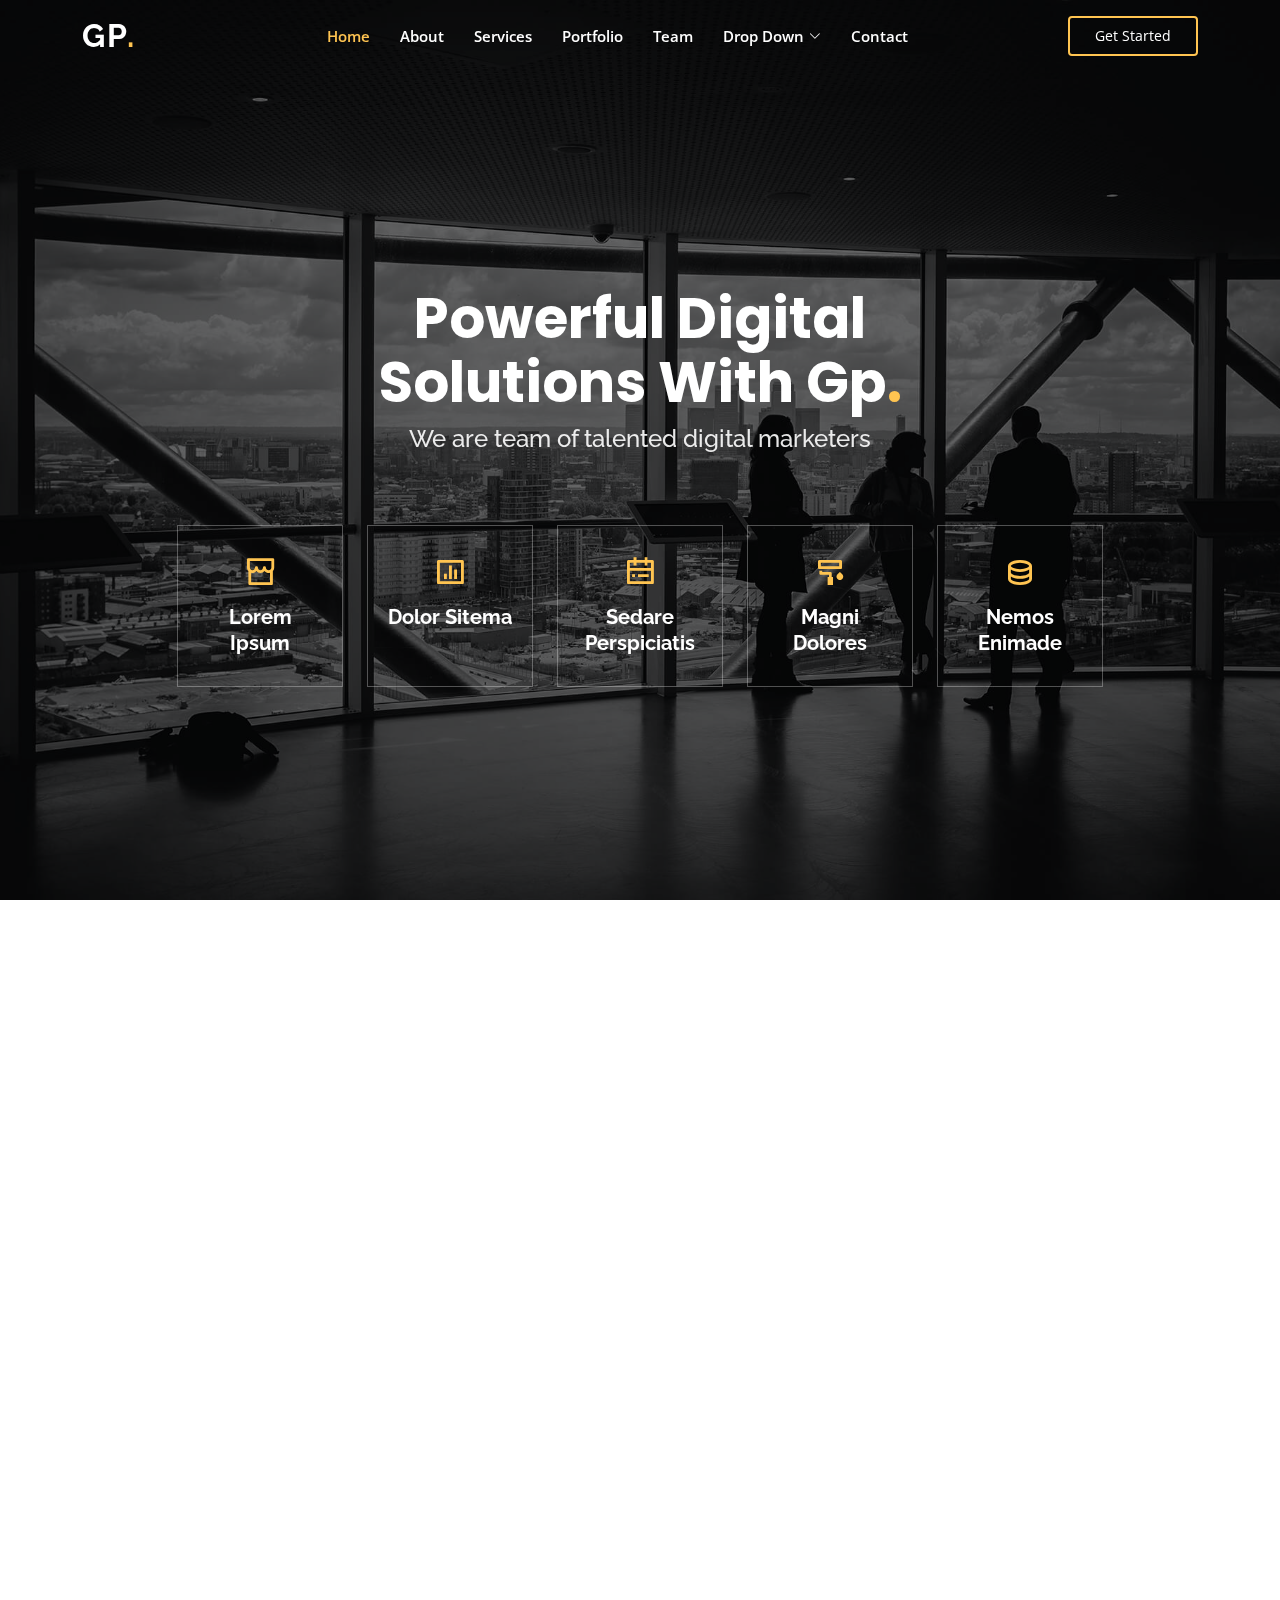
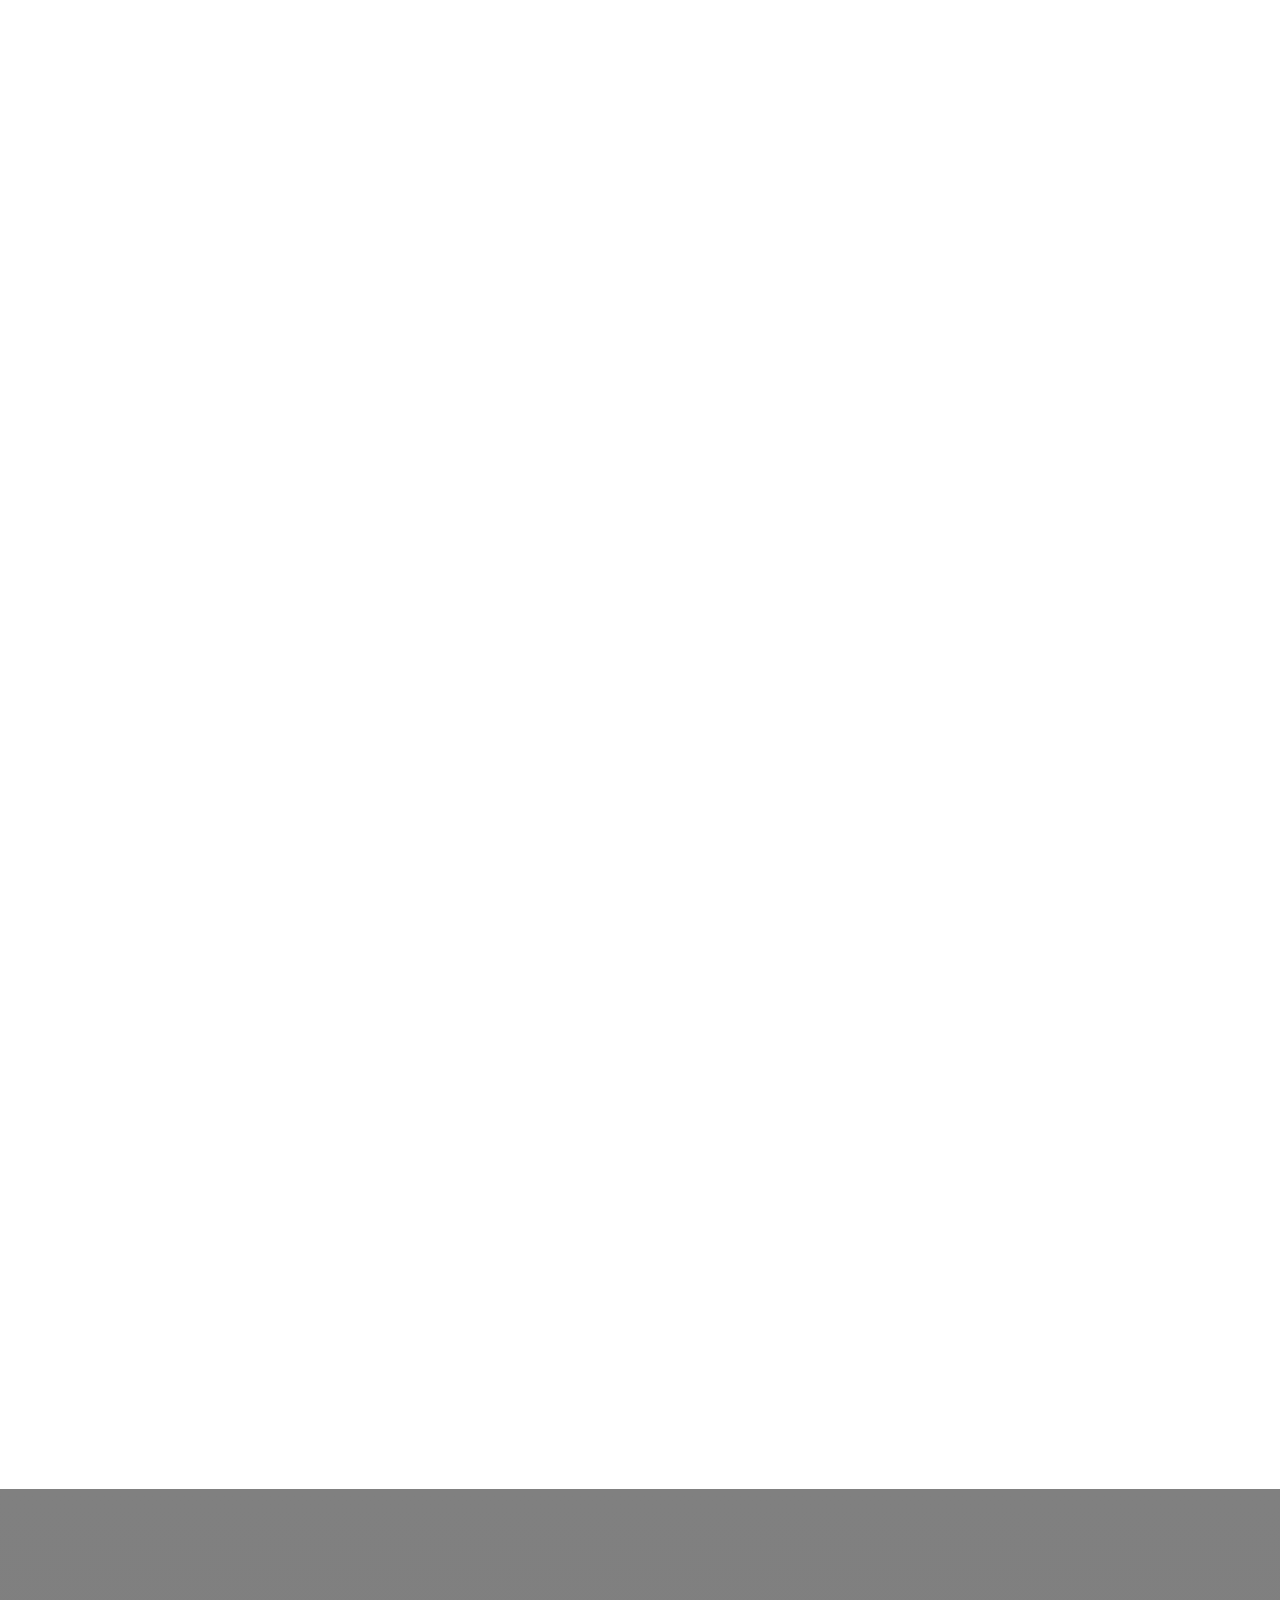
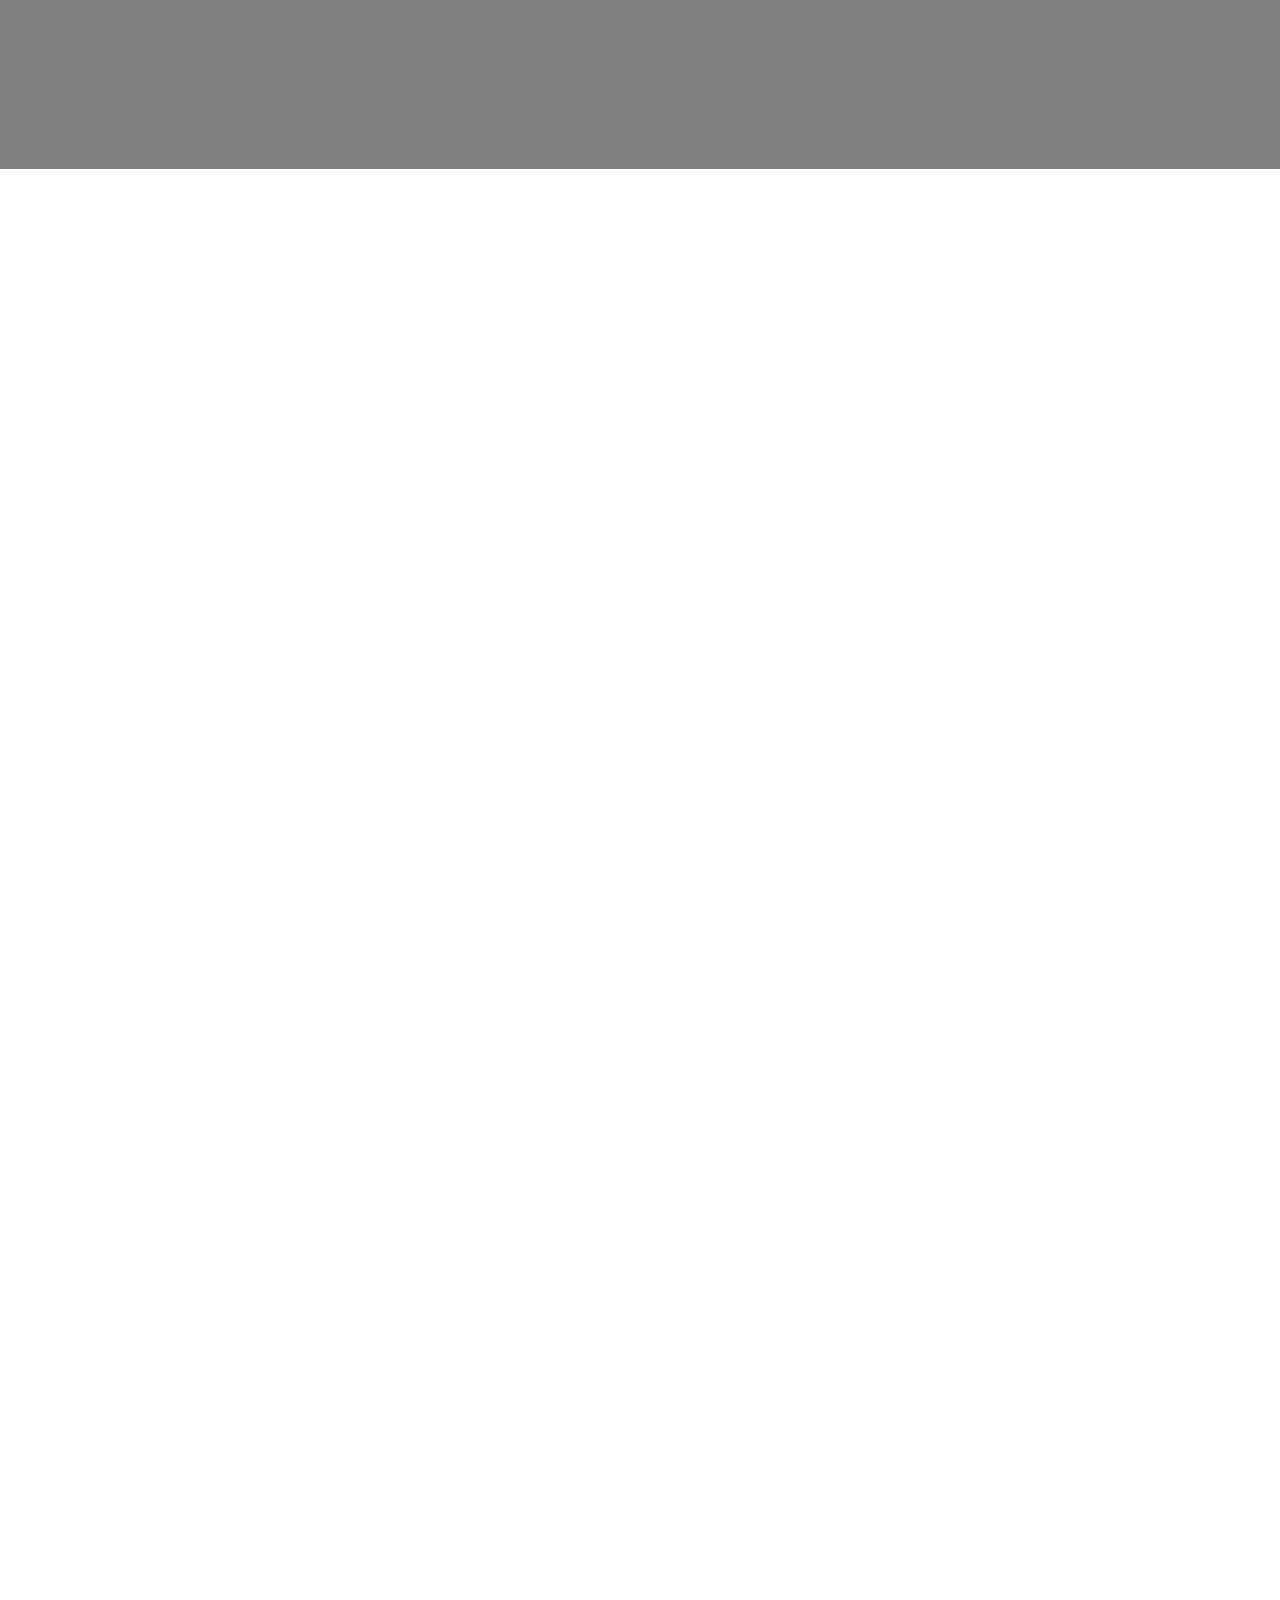
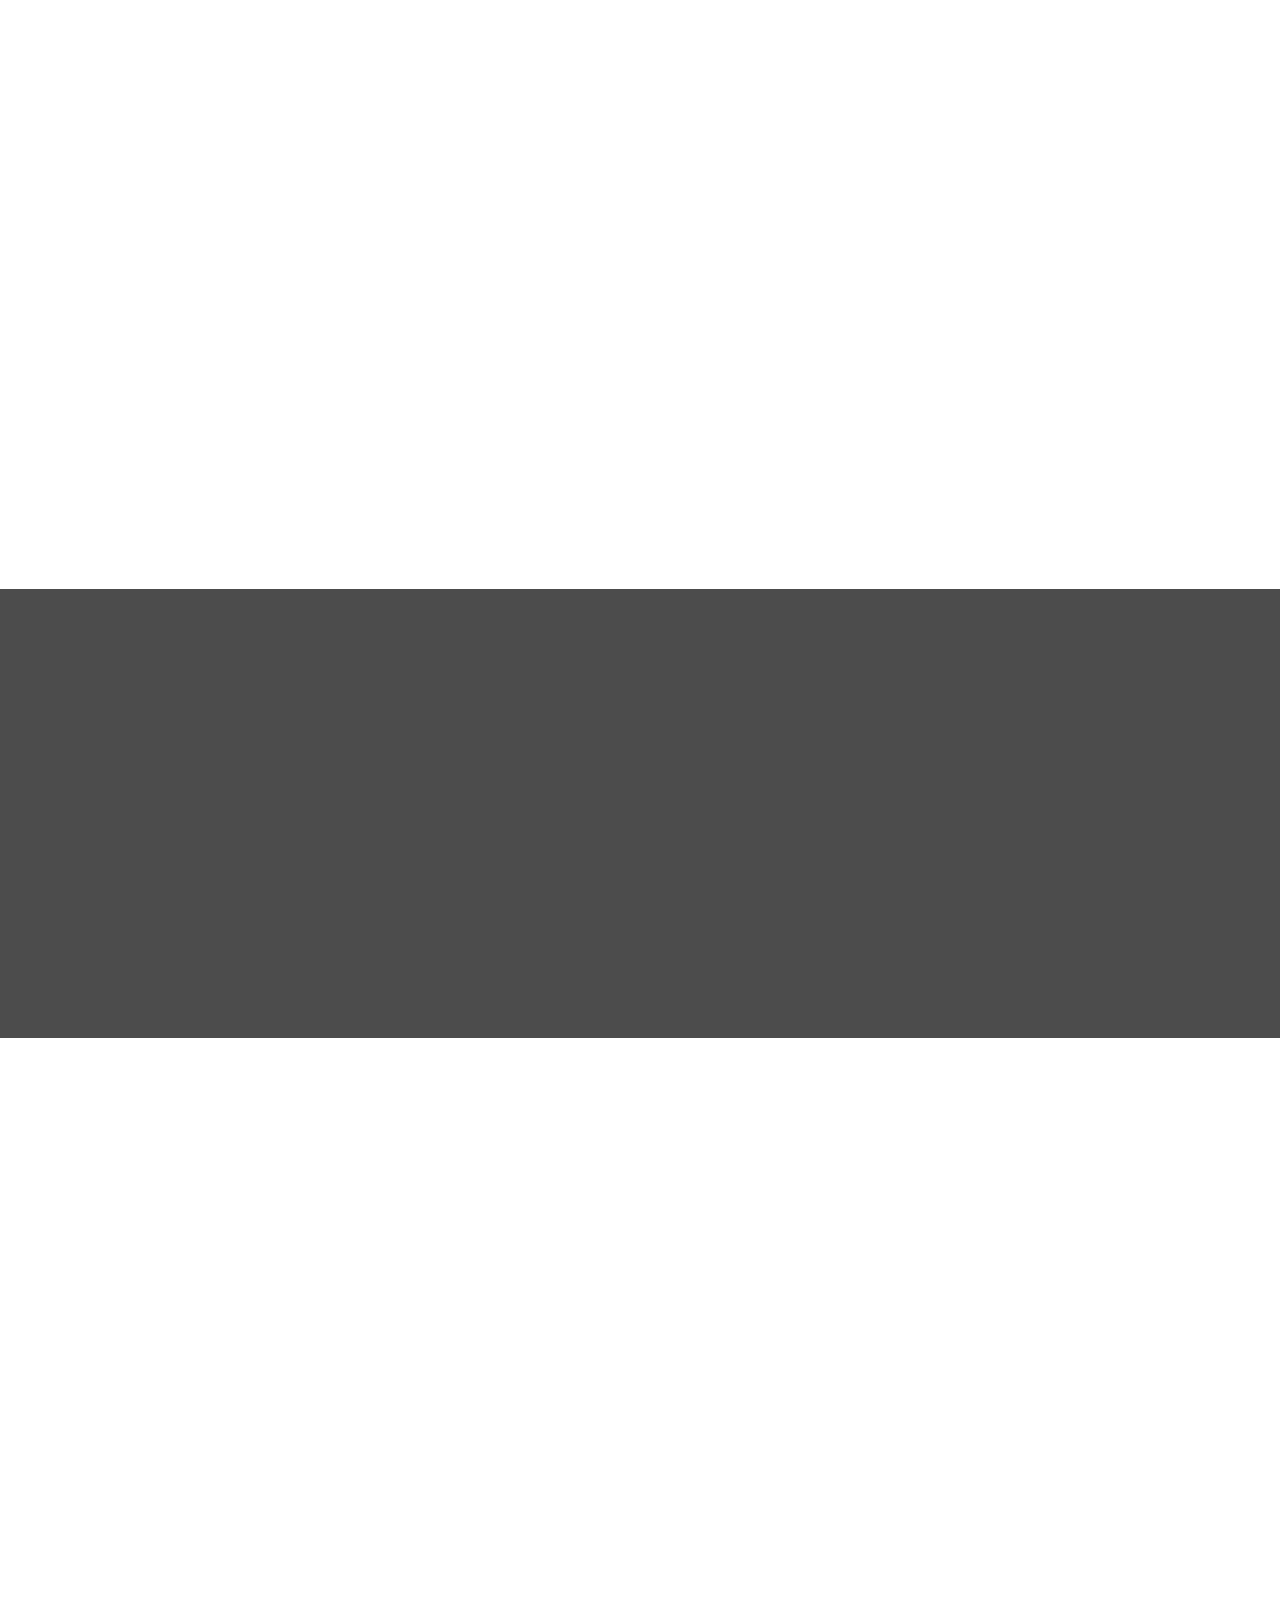
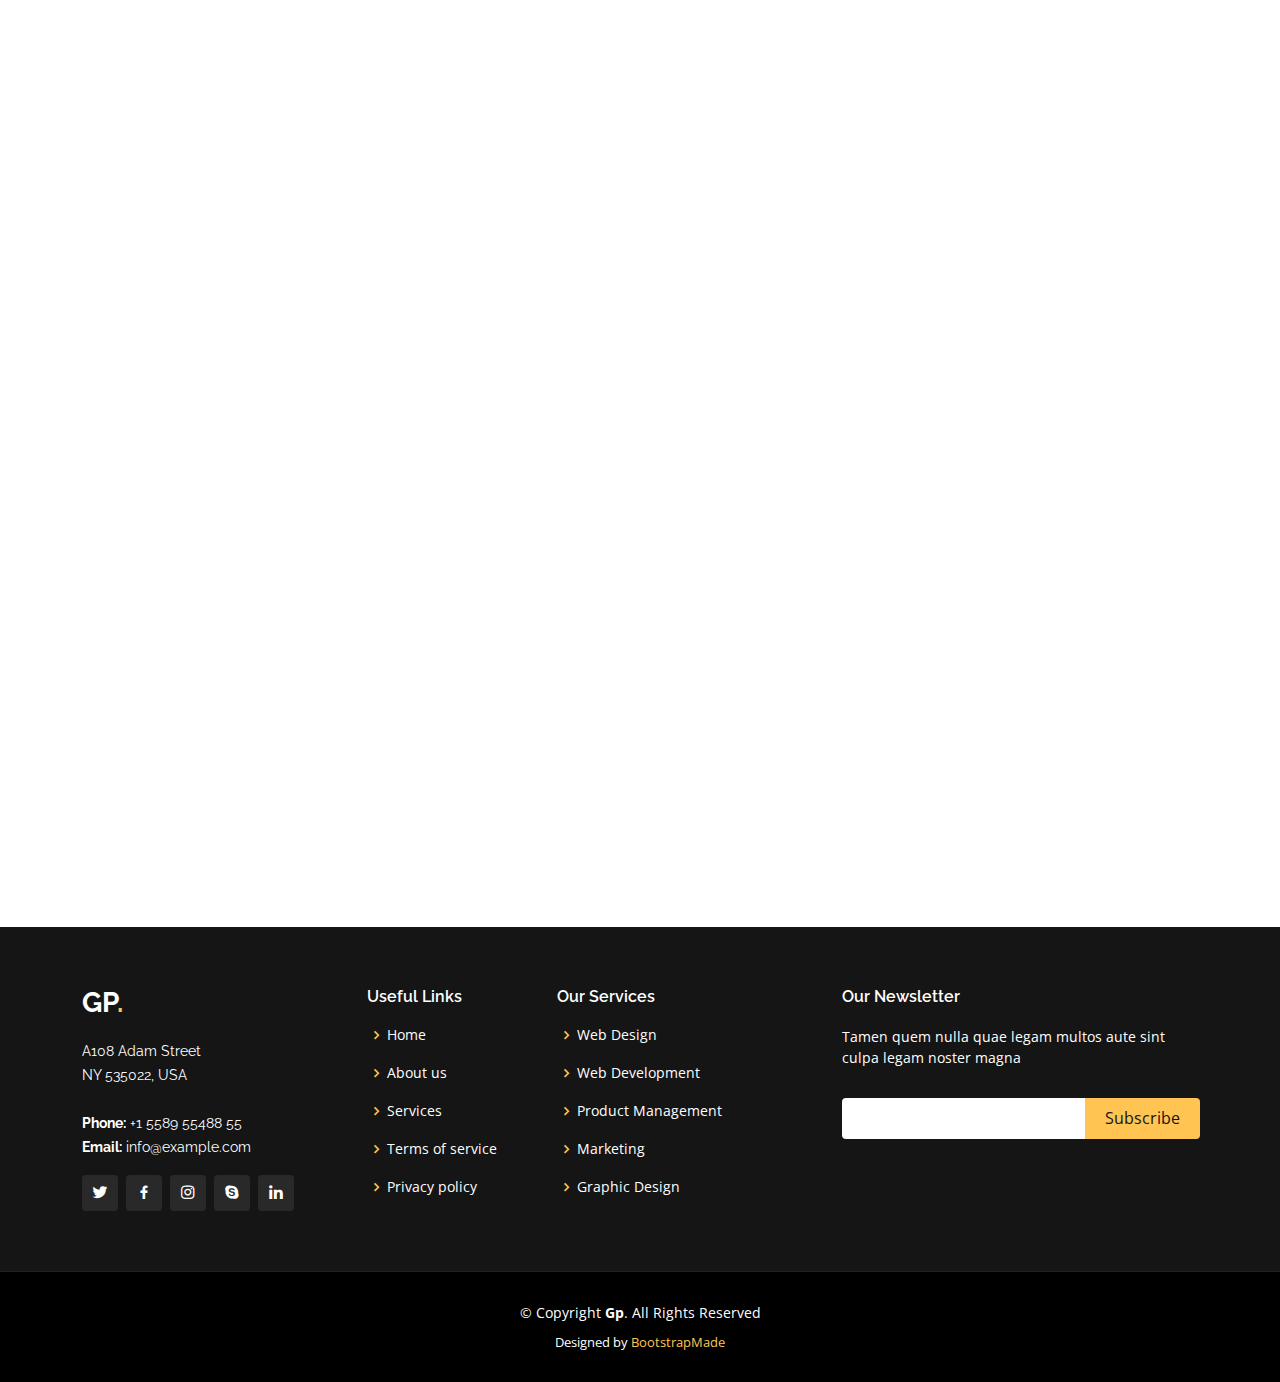
==== index.html @ 91e621b2 "first commit" ====
<!DOCTYPE html>
<html lang="en">

<head>
  <meta charset="utf-8">
  <meta content="width=device-width, initial-scale=1.0" name="viewport">

  <title>Gp Bootstrap Template - Index</title>
  <meta content="" name="description">
  <meta content="" name="keywords">

  <!-- Favicons -->
  <link href="assets/img/favicon.png" rel="icon">
  <link href="assets/img/apple-touch-icon.png" rel="apple-touch-icon">

  <!-- Google Fonts -->
  <link
    href="https://fonts.googleapis.com/css?family=Open+Sans:300,300i,400,400i,600,600i,700,700i|Raleway:300,300i,400,400i,500,500i,600,600i,700,700i|Poppins:300,300i,400,400i,500,500i,600,600i,700,700i"
    rel="stylesheet">

  <!-- Vendor CSS Files -->
  <link href="assets/vendor/aos/aos.css" rel="stylesheet">
  <link href="assets/vendor/bootstrap/css/bootstrap.min.css" rel="stylesheet">
  <link href="assets/vendor/bootstrap-icons/bootstrap-icons.css" rel="stylesheet">
  <link href="assets/vendor/boxicons/css/boxicons.min.css" rel="stylesheet">
  <link href="assets/vendor/glightbox/css/glightbox.min.css" rel="stylesheet">
  <link href="assets/vendor/remixicon/remixicon.css" rel="stylesheet">
  <link href="assets/vendor/swiper/swiper-bundle.min.css" rel="stylesheet">

  <!-- Template Main CSS File -->
  <link href="assets/css/style.css" rel="stylesheet">

  <!-- =======================================================
  * Template Name: Gp - v4.10.0
  * Template URL: https://bootstrapmade.com/gp-free-multipurpose-html-bootstrap-template/
  * Author: BootstrapMade.com
  * License: https://bootstrapmade.com/license/
  ======================================================== -->
</head>

<body>

  <!-- ======= Header ======= -->
  <header id="header" class="fixed-top ">
    <div class="container d-flex align-items-center justify-content-lg-between">

      <h1 class="logo me-auto me-lg-0"><a href="index.html">Gp<span>.</span></a></h1>
      <!-- Uncomment below if you prefer to use an image logo -->
      <!-- <a href="index.html" class="logo me-auto me-lg-0"><img src="assets/img/logo.png" alt="" class="img-fluid"></a>-->

      <nav id="navbar" class="navbar order-last order-lg-0">
        <ul>
          <li><a class="nav-link scrollto active" href="#hero">Home</a></li>
          <li><a class="nav-link scrollto" href="#about">About</a></li>
          <li><a class="nav-link scrollto" href="#services">Services</a></li>
          <li><a class="nav-link scrollto " href="#portfolio">Portfolio</a></li>
          <li><a class="nav-link scrollto" href="#team">Team</a></li>
          <li class="dropdown"><a href="#"><span>Drop Down</span> <i class="bi bi-chevron-down"></i></a>
            <ul>
              <li><a href="#">Drop Down 1</a></li>
              <li class="dropdown"><a href="#"><span>Deep Drop Down</span> <i class="bi bi-chevron-right"></i></a>
                <ul>
                  <li><a href="#">Deep Drop Down 1</a></li>
                  <li><a href="#">Deep Drop Down 2</a></li>
                  <li><a href="#">Deep Drop Down 3</a></li>
                  <li><a href="#">Deep Drop Down 4</a></li>
                  <li><a href="#">Deep Drop Down 5</a></li>
                </ul>
              </li>
              <li><a href="#">Drop Down 2</a></li>
              <li><a href="#">Drop Down 3</a></li>
              <li><a href="#">Drop Down 4</a></li>
            </ul>
          </li>
          <li><a class="nav-link scrollto" href="#contact">Contact</a></li>
        </ul>
        <i class="bi bi-list mobile-nav-toggle"></i>
      </nav><!-- .navbar -->

      <a href="#about" class="get-started-btn scrollto">Get Started</a>

    </div>
  </header><!-- End Header -->

  <!-- ======= Hero Section ======= -->
  <section id="hero" class="d-flex align-items-center justify-content-center">
    <div class="container" data-aos="fade-up">

      <div class="row justify-content-center" data-aos="fade-up" data-aos-delay="150">
        <div class="col-xl-6 col-lg-8">
          <h1>Powerful Digital Solutions With Gp<span>.</span></h1>
          <h2>We are team of talented digital marketers</h2>
        </div>
      </div>

      <div class="row gy-4 mt-5 justify-content-center" data-aos="zoom-in" data-aos-delay="250">
        <div class="col-xl-2 col-md-4">
          <div class="icon-box">
            <i class="ri-store-line"></i>
            <h3><a href="">Lorem Ipsum</a></h3>
          </div>
        </div>
        <div class="col-xl-2 col-md-4">
          <div class="icon-box">
            <i class="ri-bar-chart-box-line"></i>
            <h3><a href="">Dolor Sitema</a></h3>
          </div>
        </div>
        <div class="col-xl-2 col-md-4">
          <div class="icon-box">
            <i class="ri-calendar-todo-line"></i>
            <h3><a href="">Sedare Perspiciatis</a></h3>
          </div>
        </div>
        <div class="col-xl-2 col-md-4">
          <div class="icon-box">
            <i class="ri-paint-brush-line"></i>
            <h3><a href="">Magni Dolores</a></h3>
          </div>
        </div>
        <div class="col-xl-2 col-md-4">
          <div class="icon-box">
            <i class="ri-database-2-line"></i>
            <h3><a href="">Nemos Enimade</a></h3>
          </div>
        </div>
      </div>

    </div>
  </section><!-- End Hero -->

  <main id="main">

    <!-- ======= About Section ======= -->
    <section id="about" class="about">
      <div class="container" data-aos="fade-up">

        <div class="row">
          <div class="col-lg-6 order-1 order-lg-2" data-aos="fade-left" data-aos-delay="100">
            <img src="assets/img/about.jpg" class="img-fluid" alt="">
          </div>
          <div class="col-lg-6 pt-4 pt-lg-0 order-2 order-lg-1 content" data-aos="fade-right" data-aos-delay="100">
            <h3>Voluptatem dignissimos provident quasi corporis voluptates sit assumenda.</h3>
            <p class="fst-italic">
              Lorem ipsum dolor sit amet, consectetur adipiscing elit, sed do eiusmod tempor incididunt ut labore et
              dolore
              magna aliqua.
            </p>
            <ul>
              <li><i class="ri-check-double-line"></i> Ullamco laboris nisi ut aliquip ex ea commodo consequat.</li>
              <li><i class="ri-check-double-line"></i> Duis aute irure dolor in reprehenderit in voluptate velit.</li>
              <li><i class="ri-check-double-line"></i> Ullamco laboris nisi ut aliquip ex ea commodo consequat. Duis
                aute irure dolor in reprehenderit in voluptate trideta storacalaperda mastiro dolore eu fugiat nulla
                pariatur.</li>
            </ul>
            <p>
              Ullamco laboris nisi ut aliquip ex ea commodo consequat. Duis aute irure dolor in reprehenderit in
              voluptate
              velit esse cillum dolore eu fugiat nulla pariatur. Excepteur sint occaecat cupidatat non proident
            </p>
          </div>
        </div>

      </div>
    </section><!-- End About Section -->

    <!-- ======= Clients Section ======= -->
    <section id="clients" class="clients">
      <div class="container" data-aos="zoom-in">

        <div class="clients-slider swiper">
          <div class="swiper-wrapper align-items-center">
            <div class="swiper-slide"><img src="assets/img/clients/client-1.png" class="img-fluid" alt=""></div>
            <div class="swiper-slide"><img src="assets/img/clients/client-2.png" class="img-fluid" alt=""></div>
            <div class="swiper-slide"><img src="assets/img/clients/client-3.png" class="img-fluid" alt=""></div>
            <div class="swiper-slide"><img src="assets/img/clients/client-4.png" class="img-fluid" alt=""></div>
            <div class="swiper-slide"><img src="assets/img/clients/client-5.png" class="img-fluid" alt=""></div>
            <div class="swiper-slide"><img src="assets/img/clients/client-6.png" class="img-fluid" alt=""></div>
            <div class="swiper-slide"><img src="assets/img/clients/client-7.png" class="img-fluid" alt=""></div>
            <div class="swiper-slide"><img src="assets/img/clients/client-8.png" class="img-fluid" alt=""></div>
          </div>
          <div class="swiper-pagination"></div>
        </div>

      </div>
    </section><!-- End Clients Section -->

    <!-- ======= Features Section ======= -->
    <section id="features" class="features">
      <div class="container" data-aos="fade-up">

        <div class="row">
          <div class="image col-lg-6" style='background-image: url("assets/img/features.jpg");' data-aos="fade-right">
          </div>
          <div class="col-lg-6" data-aos="fade-left" data-aos-delay="100">
            <div class="icon-box mt-5 mt-lg-0" data-aos="zoom-in" data-aos-delay="150">
              <i class="bx bx-receipt"></i>
              <h4>Est labore ad</h4>
              <p>Consequuntur sunt aut quasi enim aliquam quae harum pariatur laboris nisi ut aliquip</p>
            </div>
            <div class="icon-box mt-5" data-aos="zoom-in" data-aos-delay="150">
              <i class="bx bx-cube-alt"></i>
              <h4>Harum esse qui</h4>
              <p>Excepteur sint occaecat cupidatat non proident, sunt in culpa qui officia deserunt</p>
            </div>
            <div class="icon-box mt-5" data-aos="zoom-in" data-aos-delay="150">
              <i class="bx bx-images"></i>
              <h4>Aut occaecati</h4>
              <p>Aut suscipit aut cum nemo deleniti aut omnis. Doloribus ut maiores omnis facere</p>
            </div>
            <div class="icon-box mt-5" data-aos="zoom-in" data-aos-delay="150">
              <i class="bx bx-shield"></i>
              <h4>Beatae veritatis</h4>
              <p>Expedita veritatis consequuntur nihil tempore laudantium vitae denat pacta</p>
            </div>
          </div>
        </div>

      </div>
    </section><!-- End Features Section -->

    <!-- ======= Services Section ======= -->
    <section id="services" class="services">
      <div class="container" data-aos="fade-up">

        <div class="section-title">
          <h2>Services</h2>
          <p>Check our Services</p>
        </div>

        <div class="row">
          <div class="col-lg-4 col-md-6 d-flex align-items-stretch" data-aos="zoom-in" data-aos-delay="100">
            <div class="icon-box">
              <div class="icon"><i class="bx bxl-dribbble"></i></div>
              <h4><a href="">Lorem Ipsum</a></h4>
              <p>Voluptatum deleniti atque corrupti quos dolores et quas molestias excepturi</p>
            </div>
          </div>

          <div class="col-lg-4 col-md-6 d-flex align-items-stretch mt-4 mt-md-0" data-aos="zoom-in"
            data-aos-delay="200">
            <div class="icon-box">
              <div class="icon"><i class="bx bx-file"></i></div>
              <h4><a href="">Sed ut perspiciatis</a></h4>
              <p>Duis aute irure dolor in reprehenderit in voluptate velit esse cillum dolore</p>
            </div>
          </div>

          <div class="col-lg-4 col-md-6 d-flex align-items-stretch mt-4 mt-lg-0" data-aos="zoom-in"
            data-aos-delay="300">
            <div class="icon-box">
              <div class="icon"><i class="bx bx-tachometer"></i></div>
              <h4><a href="">Magni Dolores</a></h4>
              <p>Excepteur sint occaecat cupidatat non proident, sunt in culpa qui officia</p>
            </div>
          </div>

          <div class="col-lg-4 col-md-6 d-flex align-items-stretch mt-4" data-aos="zoom-in" data-aos-delay="100">
            <div class="icon-box">
              <div class="icon"><i class="bx bx-world"></i></div>
              <h4><a href="">Nemo Enim</a></h4>
              <p>At vero eos et accusamus et iusto odio dignissimos ducimus qui blanditiis</p>
            </div>
          </div>

          <div class="col-lg-4 col-md-6 d-flex align-items-stretch mt-4" data-aos="zoom-in" data-aos-delay="200">
            <div class="icon-box">
              <div class="icon"><i class="bx bx-slideshow"></i></div>
              <h4><a href="">Dele cardo</a></h4>
              <p>Quis consequatur saepe eligendi voluptatem consequatur dolor consequuntur</p>
            </div>
          </div>

          <div class="col-lg-4 col-md-6 d-flex align-items-stretch mt-4" data-aos="zoom-in" data-aos-delay="300">
            <div class="icon-box">
              <div class="icon"><i class="bx bx-arch"></i></div>
              <h4><a href="">Divera don</a></h4>
              <p>Modi nostrum vel laborum. Porro fugit error sit minus sapiente sit aspernatur</p>
            </div>
          </div>

        </div>

      </div>
    </section><!-- End Services Section -->

    <!-- ======= Cta Section ======= -->
    <section id="cta" class="cta">
      <div class="container" data-aos="zoom-in">

        <div class="text-center">
          <h3>Call To Action</h3>
          <p> Duis aute irure dolor in reprehenderit in voluptate velit esse cillum dolore eu fugiat nulla pariatur.
            Excepteur sint occaecat cupidatat non proident, sunt in culpa qui officia deserunt mollit anim id est
            laborum.</p>
          <a class="cta-btn" href="#">Call To Action</a>
        </div>

      </div>
    </section><!-- End Cta Section -->

    <!-- ======= Portfolio Section ======= -->
    <section id="portfolio" class="portfolio">
      <div class="container" data-aos="fade-up">

        <div class="section-title">
          <h2>Portfolio</h2>
          <p>Check our Portfolio</p>
        </div>

        <div class="row" data-aos="fade-up" data-aos-delay="100">
          <div class="col-lg-12 d-flex justify-content-center">
            <ul id="portfolio-flters">
              <li data-filter="*" class="filter-active">All</li>
              <li data-filter=".filter-app">App</li>
              <li data-filter=".filter-card">Card</li>
              <li data-filter=".filter-web">Web</li>
            </ul>
          </div>
        </div>

        <div class="row portfolio-container" data-aos="fade-up" data-aos-delay="200">

          <div class="col-lg-4 col-md-6 portfolio-item filter-app">
            <div class="portfolio-wrap">
              <img src="assets/img/portfolio/portfolio-1.jpg" class="img-fluid" alt="">
              <div class="portfolio-info">
                <h4>App 1</h4>
                <p>App</p>
                <div class="portfolio-links">
                  <a href="assets/img/portfolio/portfolio-1.jpg" data-gallery="portfolioGallery"
                    class="portfolio-lightbox" title="App 1"><i class="bx bx-plus"></i></a>
                  <a href="portfolio-details.html" title="More Details"><i class="bx bx-link"></i></a>
                </div>
              </div>
            </div>
          </div>

          <div class="col-lg-4 col-md-6 portfolio-item filter-web">
            <div class="portfolio-wrap">
              <img src="assets/img/portfolio/portfolio-2.jpg" class="img-fluid" alt="">
              <div class="portfolio-info">
                <h4>Web 3</h4>
                <p>Web</p>
                <div class="portfolio-links">
                  <a href="assets/img/portfolio/portfolio-2.jpg" data-gallery="portfolioGallery"
                    class="portfolio-lightbox" title="Web 3"><i class="bx bx-plus"></i></a>
                  <a href="portfolio-details.html" title="More Details"><i class="bx bx-link"></i></a>
                </div>
              </div>
            </div>
          </div>

          <div class="col-lg-4 col-md-6 portfolio-item filter-app">
            <div class="portfolio-wrap">
              <img src="assets/img/portfolio/portfolio-3.jpg" class="img-fluid" alt="">
              <div class="portfolio-info">
                <h4>App 2</h4>
                <p>App</p>
                <div class="portfolio-links">
                  <a href="assets/img/portfolio/portfolio-3.jpg" data-gallery="portfolioGallery"
                    class="portfolio-lightbox" title="App 2"><i class="bx bx-plus"></i></a>
                  <a href="portfolio-details.html" title="More Details"><i class="bx bx-link"></i></a>
                </div>
              </div>
            </div>
          </div>

          <div class="col-lg-4 col-md-6 portfolio-item filter-card">
            <div class="portfolio-wrap">
              <img src="assets/img/portfolio/portfolio-4.jpg" class="img-fluid" alt="">
              <div class="portfolio-info">
                <h4>Card 2</h4>
                <p>Card</p>
                <div class="portfolio-links">
                  <a href="assets/img/portfolio/portfolio-4.jpg" data-gallery="portfolioGallery"
                    class="portfolio-lightbox" title="Card 2"><i class="bx bx-plus"></i></a>
                  <a href="portfolio-details.html" title="More Details"><i class="bx bx-link"></i></a>
                </div>
              </div>
            </div>
          </div>

          <div class="col-lg-4 col-md-6 portfolio-item filter-web">
            <div class="portfolio-wrap">
              <img src="assets/img/portfolio/portfolio-5.jpg" class="img-fluid" alt="">
              <div class="portfolio-info">
                <h4>Web 2</h4>
                <p>Web</p>
                <div class="portfolio-links">
                  <a href="assets/img/portfolio/portfolio-5.jpg" data-gallery="portfolioGallery"
                    class="portfolio-lightbox" title="Web 2"><i class="bx bx-plus"></i></a>
                  <a href="portfolio-details.html" title="More Details"><i class="bx bx-link"></i></a>
                </div>
              </div>
            </div>
          </div>

          <div class="col-lg-4 col-md-6 portfolio-item filter-app">
            <div class="portfolio-wrap">
              <img src="assets/img/portfolio/portfolio-6.jpg" class="img-fluid" alt="">
              <div class="portfolio-info">
                <h4>App 3</h4>
                <p>App</p>
                <div class="portfolio-links">
                  <a href="assets/img/portfolio/portfolio-6.jpg" data-gallery="portfolioGallery"
                    class="portfolio-lightbox" title="App 3"><i class="bx bx-plus"></i></a>
                  <a href="portfolio-details.html" title="More Details"><i class="bx bx-link"></i></a>
                </div>
              </div>
            </div>
          </div>

          <div class="col-lg-4 col-md-6 portfolio-item filter-card">
            <div class="portfolio-wrap">
              <img src="assets/img/portfolio/portfolio-7.jpg" class="img-fluid" alt="">
              <div class="portfolio-info">
                <h4>Card 1</h4>
                <p>Card</p>
                <div class="portfolio-links">
                  <a href="assets/img/portfolio/portfolio-7.jpg" data-gallery="portfolioGallery"
                    class="portfolio-lightbox" title="Card 1"><i class="bx bx-plus"></i></a>
                  <a href="portfolio-details.html" title="More Details"><i class="bx bx-link"></i></a>
                </div>
              </div>
            </div>
          </div>

          <div class="col-lg-4 col-md-6 portfolio-item filter-card">
            <div class="portfolio-wrap">
              <img src="assets/img/portfolio/portfolio-8.jpg" class="img-fluid" alt="">
              <div class="portfolio-info">
                <h4>Card 3</h4>
                <p>Card</p>
                <div class="portfolio-links">
                  <a href="assets/img/portfolio/portfolio-8.jpg" data-gallery="portfolioGallery"
                    class="portfolio-lightbox" title="Card 3"><i class="bx bx-plus"></i></a>
                  <a href="portfolio-details.html" title="More Details"><i class="bx bx-link"></i></a>
                </div>
              </div>
            </div>
          </div>

          <div class="col-lg-4 col-md-6 portfolio-item filter-web">
            <div class="portfolio-wrap">
              <img src="assets/img/portfolio/portfolio-9.jpg" class="img-fluid" alt="">
              <div class="portfolio-info">
                <h4>Web 3</h4>
                <p>Web</p>
                <div class="portfolio-links">
                  <a href="assets/img/portfolio/portfolio-9.jpg" data-gallery="portfolioGallery"
                    class="portfolio-lightbox" title="Web 3"><i class="bx bx-plus"></i></a>
                  <a href="portfolio-details.html" title="More Details"><i class="bx bx-link"></i></a>
                </div>
              </div>
            </div>
          </div>

        </div>

      </div>
    </section><!-- End Portfolio Section -->

    <!-- ======= Counts Section ======= -->
    <section id="counts" class="counts">
      <div class="container" data-aos="fade-up">

        <div class="row no-gutters">
          <div class="image col-xl-5 d-flex align-items-stretch justify-content-center justify-content-lg-start"
            data-aos="fade-right" data-aos-delay="100"></div>
          <div class="col-xl-7 ps-0 ps-lg-5 pe-lg-1 d-flex align-items-stretch" data-aos="fade-left"
            data-aos-delay="100">
            <div class="content d-flex flex-column justify-content-center">
              <h3>Voluptatem dignissimos provident quasi</h3>
              <p>
                Lorem ipsum dolor sit amet, consectetur adipiscing elit, sed do eiusmod tempor incididunt ut labore et
                dolore magna aliqua. Duis aute irure dolor in reprehenderit
              </p>
              <div class="row">
                <div class="col-md-6 d-md-flex align-items-md-stretch">
                  <div class="count-box">
                    <i class="bi bi-emoji-smile"></i>
                    <span data-purecounter-start="0" data-purecounter-end="65" data-purecounter-duration="2"
                      class="purecounter"></span>
                    <p><strong>Happy Clients</strong> consequuntur voluptas nostrum aliquid ipsam architecto ut.</p>
                  </div>
                </div>

                <div class="col-md-6 d-md-flex align-items-md-stretch">
                  <div class="count-box">
                    <i class="bi bi-journal-richtext"></i>
                    <span data-purecounter-start="0" data-purecounter-end="85" data-purecounter-duration="2"
                      class="purecounter"></span>
                    <p><strong>Projects</strong> adipisci atque cum quia aspernatur totam laudantium et quia dere tan
                    </p>
                  </div>
                </div>

                <div class="col-md-6 d-md-flex align-items-md-stretch">
                  <div class="count-box">
                    <i class="bi bi-clock"></i>
                    <span data-purecounter-start="0" data-purecounter-end="35" data-purecounter-duration="4"
                      class="purecounter"></span>
                    <p><strong>Years of experience</strong> aut commodi quaerat modi aliquam nam ducimus aut voluptate
                      non vel</p>
                  </div>
                </div>

                <div class="col-md-6 d-md-flex align-items-md-stretch">
                  <div class="count-box">
                    <i class="bi bi-award"></i>
                    <span data-purecounter-start="0" data-purecounter-end="20" data-purecounter-duration="4"
                      class="purecounter"></span>
                    <p><strong>Awards</strong> rerum asperiores dolor alias quo reprehenderit eum et nemo pad der</p>
                  </div>
                </div>
              </div>
            </div><!-- End .content-->
          </div>
        </div>

      </div>
    </section><!-- End Counts Section -->

    <!-- ======= Testimonials Section ======= -->
    <section id="testimonials" class="testimonials">
      <div class="container" data-aos="zoom-in">

        <div class="testimonials-slider swiper" data-aos="fade-up" data-aos-delay="100">
          <div class="swiper-wrapper">

            <div class="swiper-slide">
              <div class="testimonial-item">
                <img src="assets/img/testimonials/testimonials-1.jpg" class="testimonial-img" alt="">
                <h3>Saul Goodman</h3>
                <h4>Ceo &amp; Founder</h4>
                <p>
                  <i class="bx bxs-quote-alt-left quote-icon-left"></i>
                  Proin iaculis purus consequat sem cure digni ssim donec porttitora entum suscipit rhoncus. Accusantium
                  quam, ultricies eget id, aliquam eget nibh et. Maecen aliquam, risus at semper.
                  <i class="bx bxs-quote-alt-right quote-icon-right"></i>
                </p>
              </div>
            </div><!-- End testimonial item -->

            <div class="swiper-slide">
              <div class="testimonial-item">
                <img src="assets/img/testimonials/testimonials-2.jpg" class="testimonial-img" alt="">
                <h3>Sara Wilsson</h3>
                <h4>Designer</h4>
                <p>
                  <i class="bx bxs-quote-alt-left quote-icon-left"></i>
                  Export tempor illum tamen malis malis eram quae irure esse labore quem cillum quid cillum eram malis
                  quorum velit fore eram velit sunt aliqua noster fugiat irure amet legam anim culpa.
                  <i class="bx bxs-quote-alt-right quote-icon-right"></i>
                </p>
              </div>
            </div><!-- End testimonial item -->

            <div class="swiper-slide">
              <div class="testimonial-item">
                <img src="assets/img/testimonials/testimonials-3.jpg" class="testimonial-img" alt="">
                <h3>Jena Karlis</h3>
                <h4>Store Owner</h4>
                <p>
                  <i class="bx bxs-quote-alt-left quote-icon-left"></i>
                  Enim nisi quem export duis labore cillum quae magna enim sint quorum nulla quem veniam duis minim
                  tempor labore quem eram duis noster aute amet eram fore quis sint minim.
                  <i class="bx bxs-quote-alt-right quote-icon-right"></i>
                </p>
              </div>
            </div><!-- End testimonial item -->

            <div class="swiper-slide">
              <div class="testimonial-item">
                <img src="assets/img/testimonials/testimonials-4.jpg" class="testimonial-img" alt="">
                <h3>Matt Brandon</h3>
                <h4>Freelancer</h4>
                <p>
                  <i class="bx bxs-quote-alt-left quote-icon-left"></i>
                  Fugiat enim eram quae cillum dolore dolor amet nulla culpa multos export minim fugiat minim velit
                  minim dolor enim duis veniam ipsum anim magna sunt elit fore quem dolore labore illum veniam.
                  <i class="bx bxs-quote-alt-right quote-icon-right"></i>
                </p>
              </div>
            </div><!-- End testimonial item -->

            <div class="swiper-slide">
              <div class="testimonial-item">
                <img src="assets/img/testimonials/testimonials-5.jpg" class="testimonial-img" alt="">
                <h3>John Larson</h3>
                <h4>Entrepreneur</h4>
                <p>
                  <i class="bx bxs-quote-alt-left quote-icon-left"></i>
                  Quis quorum aliqua sint quem legam fore sunt eram irure aliqua veniam tempor noster veniam enim culpa
                  labore duis sunt culpa nulla illum cillum fugiat legam esse veniam culpa fore nisi cillum quid.
                  <i class="bx bxs-quote-alt-right quote-icon-right"></i>
                </p>
              </div>
            </div><!-- End testimonial item -->
          </div>
          <div class="swiper-pagination"></div>
        </div>

      </div>
    </section><!-- End Testimonials Section -->

    <!-- ======= Team Section ======= -->
    <section id="team" class="team">
      <div class="container" data-aos="fade-up">

        <div class="section-title">
          <h2>Team</h2>
          <p>Check our Team</p>
        </div>

        <div class="row">

          <div class="col-lg-3 col-md-6 d-flex align-items-stretch">
            <div class="member" data-aos="fade-up" data-aos-delay="100">
              <div class="member-img">
                <img src="assets/img/team/team-1.jpg" class="img-fluid" alt="">
                <div class="social">
                  <a href=""><i class="bi bi-twitter"></i></a>
                  <a href=""><i class="bi bi-facebook"></i></a>
                  <a href=""><i class="bi bi-instagram"></i></a>
                  <a href=""><i class="bi bi-linkedin"></i></a>
                </div>
              </div>
              <div class="member-info">
                <h4>Walter White</h4>
                <span>Chief Executive Officer</span>
              </div>
            </div>
          </div>

          <div class="col-lg-3 col-md-6 d-flex align-items-stretch">
            <div class="member" data-aos="fade-up" data-aos-delay="200">
              <div class="member-img">
                <img src="assets/img/team/team-2.jpg" class="img-fluid" alt="">
                <div class="social">
                  <a href=""><i class="bi bi-twitter"></i></a>
                  <a href=""><i class="bi bi-facebook"></i></a>
                  <a href=""><i class="bi bi-instagram"></i></a>
                  <a href=""><i class="bi bi-linkedin"></i></a>
                </div>
              </div>
              <div class="member-info">
                <h4>Sarah Jhonson</h4>
                <span>Product Manager</span>
              </div>
            </div>
          </div>

          <div class="col-lg-3 col-md-6 d-flex align-items-stretch">
            <div class="member" data-aos="fade-up" data-aos-delay="300">
              <div class="member-img">
                <img src="assets/img/team/team-3.jpg" class="img-fluid" alt="">
                <div class="social">
                  <a href=""><i class="bi bi-twitter"></i></a>
                  <a href=""><i class="bi bi-facebook"></i></a>
                  <a href=""><i class="bi bi-instagram"></i></a>
                  <a href=""><i class="bi bi-linkedin"></i></a>
                </div>
              </div>
              <div class="member-info">
                <h4>William Anderson</h4>
                <span>CTO</span>
              </div>
            </div>
          </div>

          <div class="col-lg-3 col-md-6 d-flex align-items-stretch">
            <div class="member" data-aos="fade-up" data-aos-delay="400">
              <div class="member-img">
                <img src="assets/img/team/team-4.jpg" class="img-fluid" alt="">
                <div class="social">
                  <a href=""><i class="bi bi-twitter"></i></a>
                  <a href=""><i class="bi bi-facebook"></i></a>
                  <a href=""><i class="bi bi-instagram"></i></a>
                  <a href=""><i class="bi bi-linkedin"></i></a>
                </div>
              </div>
              <div class="member-info">
                <h4>Amanda Jepson</h4>
                <span>Accountant</span>
              </div>
            </div>
          </div>

        </div>

      </div>
    </section><!-- End Team Section -->

    <!-- ======= Contact Section ======= -->
    <section id="contact" class="contact">
      <div class="container" data-aos="fade-up">

        <div class="section-title">
          <h2>Contact</h2>
          <p>Contact Us</p>
        </div>

        <div>
          <iframe style="border:0; width: 100%; height: 270px;"
            src="https://www.google.com/maps/embed?pb=!1m14!1m8!1m3!1d12097.433213460943!2d-74.0062269!3d40.7101282!3m2!1i1024!2i768!4f13.1!3m3!1m2!1s0x0%3A0xb89d1fe6bc499443!2sDowntown+Conference+Center!5e0!3m2!1smk!2sbg!4v1539943755621"
            frameborder="0" allowfullscreen></iframe>
        </div>

        <div class="row mt-5">

          <div class="col-lg-4">
            <div class="info">
              <div class="address">
                <i class="bi bi-geo-alt"></i>
                <h4>Location:</h4>
                <p>A108 Adam Street, New York, NY 535022</p>
              </div>

              <div class="email">
                <i class="bi bi-envelope"></i>
                <h4>Email:</h4>
                <p>info@example.com</p>
              </div>

              <div class="phone">
                <i class="bi bi-phone"></i>
                <h4>Call:</h4>
                <p>+1 5589 55488 55s</p>
              </div>

            </div>

          </div>

          <div class="col-lg-8 mt-5 mt-lg-0">

            <form action="forms/contact.php" method="post" role="form" class="php-email-form">
              <div class="row">
                <div class="col-md-6 form-group">
                  <input type="text" name="name" class="form-control" id="name" placeholder="Your Name" required>
                </div>
                <div class="col-md-6 form-group mt-3 mt-md-0">
                  <input type="email" class="form-control" name="email" id="email" placeholder="Your Email" required>
                </div>
              </div>
              <div class="form-group mt-3">
                <input type="text" class="form-control" name="subject" id="subject" placeholder="Subject" required>
              </div>
              <div class="form-group mt-3">
                <textarea class="form-control" name="message" rows="5" placeholder="Message" required></textarea>
              </div>
              <div class="my-3">
                <div class="loading">Loading</div>
                <div class="error-message"></div>
                <div class="sent-message">Your message has been sent. Thank you!</div>
              </div>
              <div class="text-center"><button type="submit">Send Message</button></div>
            </form>

          </div>

        </div>

      </div>
    </section><!-- End Contact Section -->

  </main><!-- End #main -->

  <!-- ======= Footer ======= -->
  <footer id="footer">
    <div class="footer-top">
      <div class="container">
        <div class="row">

          <div class="col-lg-3 col-md-6">
            <div class="footer-info">
              <h3>Gp<span>.</span></h3>
              <p>
                A108 Adam Street <br>
                NY 535022, USA<br><br>
                <strong>Phone:</strong> +1 5589 55488 55<br>
                <strong>Email:</strong> info@example.com<br>
              </p>
              <div class="social-links mt-3">
                <a href="#" class="twitter"><i class="bx bxl-twitter"></i></a>
                <a href="#" class="facebook"><i class="bx bxl-facebook"></i></a>
                <a href="#" class="instagram"><i class="bx bxl-instagram"></i></a>
                <a href="#" class="google-plus"><i class="bx bxl-skype"></i></a>
                <a href="#" class="linkedin"><i class="bx bxl-linkedin"></i></a>
              </div>
            </div>
          </div>

          <div class="col-lg-2 col-md-6 footer-links">
            <h4>Useful Links</h4>
            <ul>
              <li><i class="bx bx-chevron-right"></i> <a href="#">Home</a></li>
              <li><i class="bx bx-chevron-right"></i> <a href="#">About us</a></li>
              <li><i class="bx bx-chevron-right"></i> <a href="#">Services</a></li>
              <li><i class="bx bx-chevron-right"></i> <a href="#">Terms of service</a></li>
              <li><i class="bx bx-chevron-right"></i> <a href="#">Privacy policy</a></li>
            </ul>
          </div>

          <div class="col-lg-3 col-md-6 footer-links">
            <h4>Our Services</h4>
            <ul>
              <li><i class="bx bx-chevron-right"></i> <a href="#">Web Design</a></li>
              <li><i class="bx bx-chevron-right"></i> <a href="#">Web Development</a></li>
              <li><i class="bx bx-chevron-right"></i> <a href="#">Product Management</a></li>
              <li><i class="bx bx-chevron-right"></i> <a href="#">Marketing</a></li>
              <li><i class="bx bx-chevron-right"></i> <a href="#">Graphic Design</a></li>
            </ul>
          </div>

          <div class="col-lg-4 col-md-6 footer-newsletter">
            <h4>Our Newsletter</h4>
            <p>Tamen quem nulla quae legam multos aute sint culpa legam noster magna</p>
            <form action="" method="post">
              <input type="email" name="email"><input type="submit" value="Subscribe">
            </form>

          </div>

        </div>
      </div>
    </div>

    <div class="container">
      <div class="copyright">
        &copy; Copyright <strong><span>Gp</span></strong>. All Rights Reserved
      </div>
      <div class="credits">
        <!-- All the links in the footer should remain intact. -->
        <!-- You can delete the links only if you purchased the pro version. -->
        <!-- Licensing information: https://bootstrapmade.com/license/ -->
        <!-- Purchase the pro version with working PHP/AJAX contact form: https://bootstrapmade.com/gp-free-multipurpose-html-bootstrap-template/ -->
        Designed by <a href="https://bootstrapmade.com/">BootstrapMade</a>
      </div>
    </div>
  </footer><!-- End Footer -->

  <div id="preloader"></div>
  <a href="#" class="back-to-top d-flex align-items-center justify-content-center"><i
      class="bi bi-arrow-up-short"></i></a>

  <!-- Vendor JS Files -->
  <script src="assets/vendor/purecounter/purecounter_vanilla.js"></script>
  <script src="assets/vendor/aos/aos.js"></script>
  <script src="assets/vendor/bootstrap/js/bootstrap.bundle.min.js"></script>
  <script src="assets/vendor/glightbox/js/glightbox.min.js"></script>
  <script src="assets/vendor/isotope-layout/isotope.pkgd.min.js"></script>
  <script src="assets/vendor/swiper/swiper-bundle.min.js"></script>
  <script src="assets/vendor/php-email-form/validate.js"></script>

  <!-- Template Main JS File -->
  <script src="assets/js/main.js"></script>

</body>

</html>
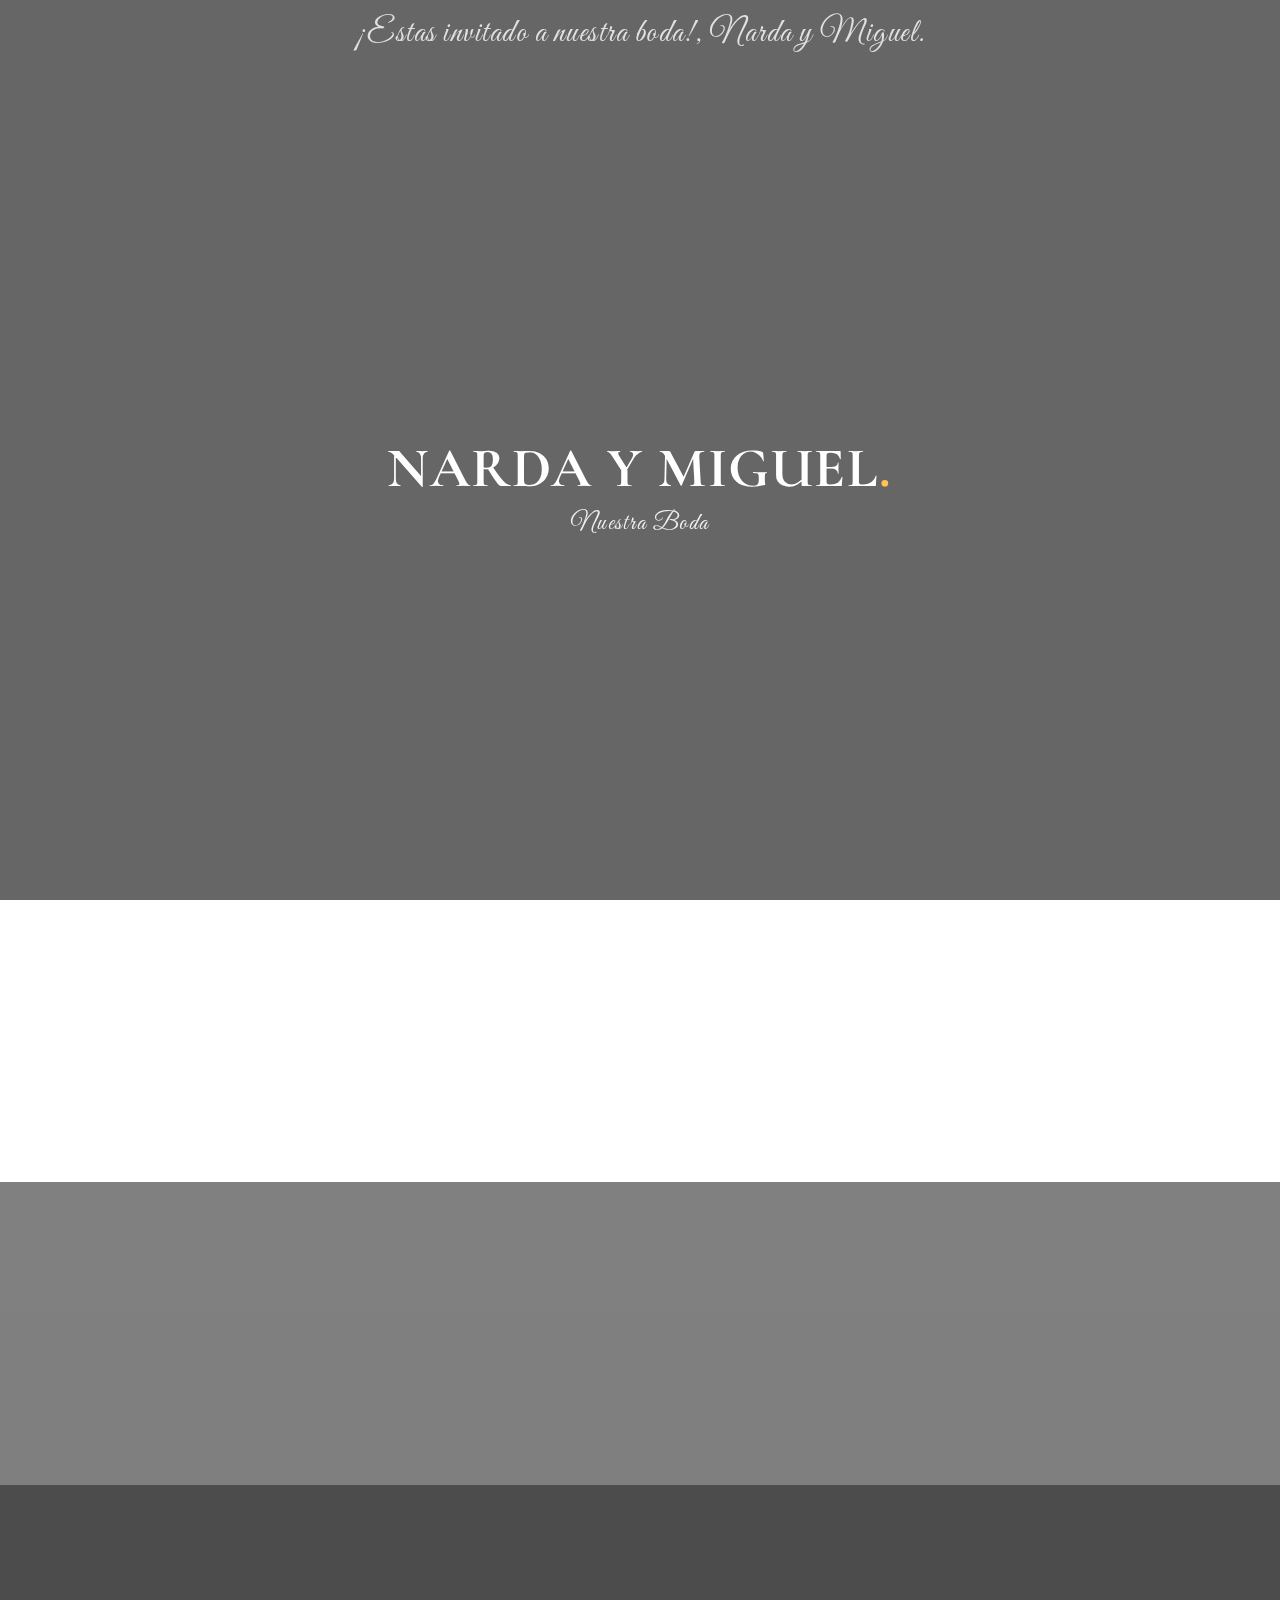
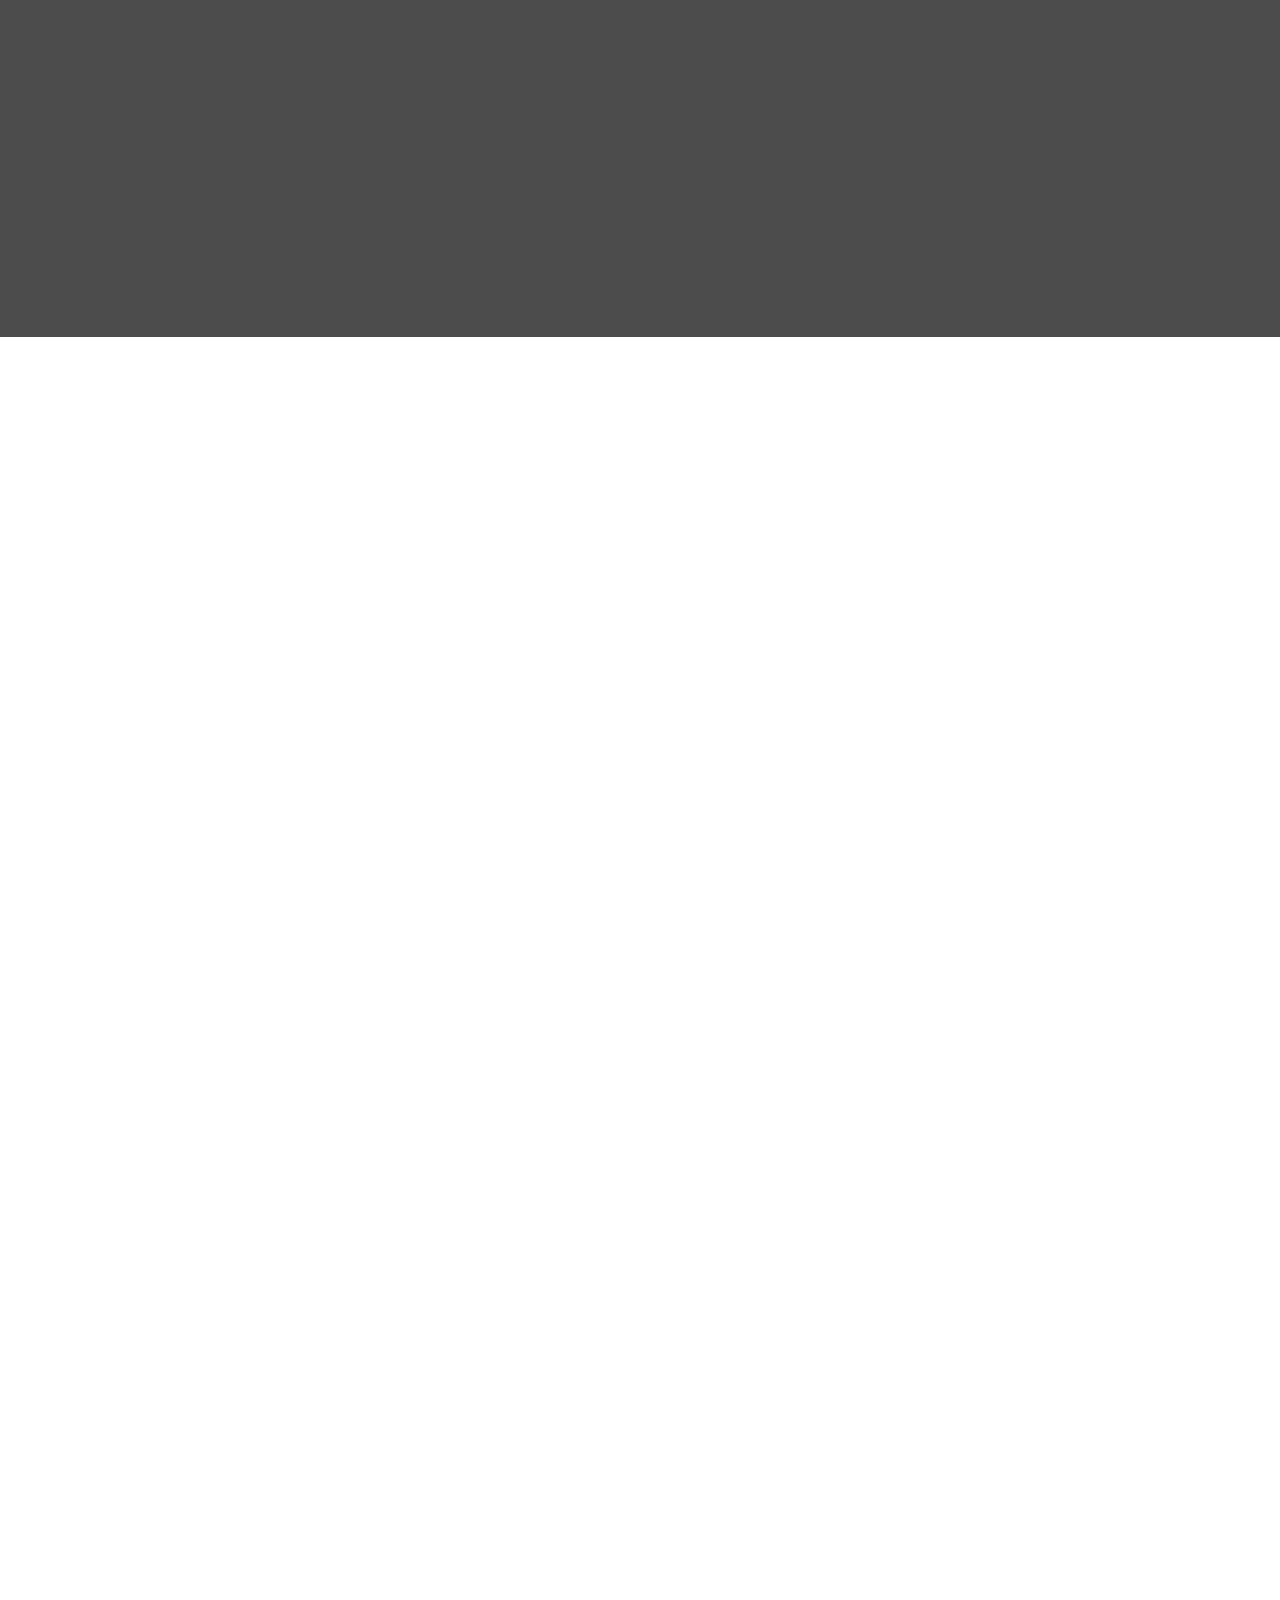
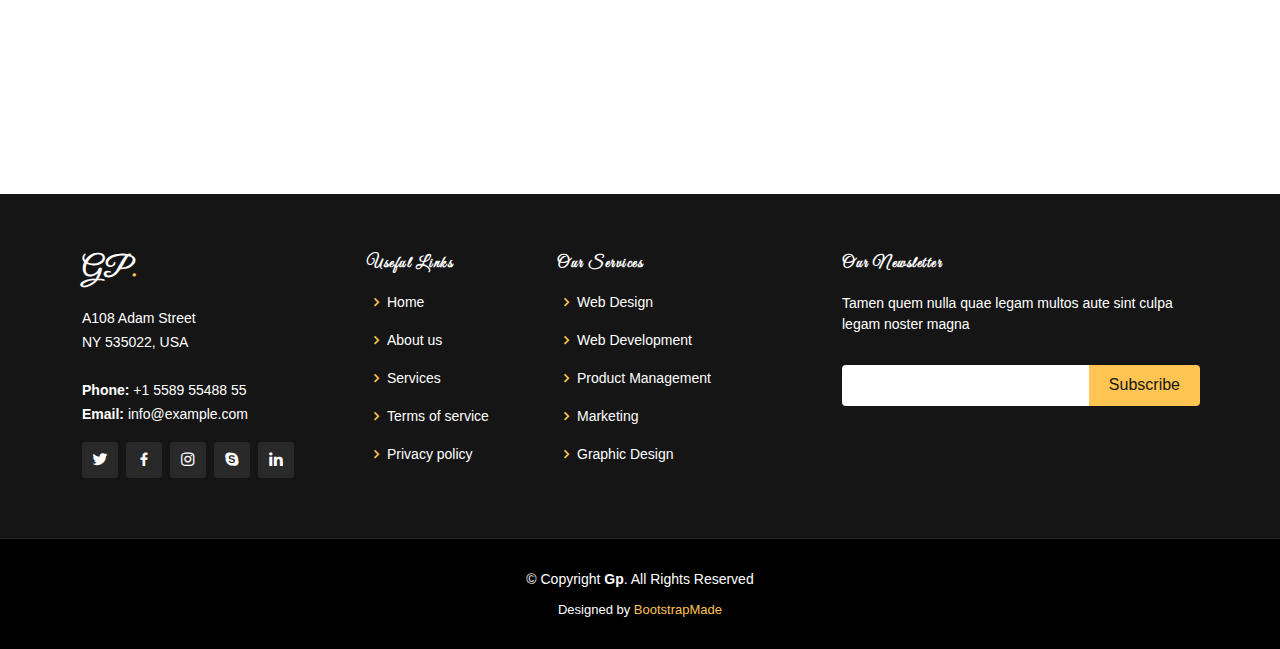
==== commit faba6fbe: "no se donde me quede" ====
--- a/index.html
+++ b/index.html
@@ -14,9 +14,11 @@
   <link href="assets/img/apple-touch-icon.png" rel="apple-touch-icon">
 
   <!-- Google Fonts -->
-  <link
+  <link href="https://fonts.googleapis.com/css2?family=Great+Vibes&display=swap" rel="stylesheet">
+  <link href="https://fonts.googleapis.com/css2?family=Cormorant+Infant:ital,wght@0,300;0,400;0,500;1,300&family=Great+Vibes&display=swap" rel="stylesheet">
+  <!-- <link
     href="https://fonts.googleapis.com/css?family=Open+Sans:300,300i,400,400i,600,600i,700,700i|Raleway:300,300i,400,400i,500,500i,600,600i,700,700i|Poppins:300,300i,400,400i,500,500i,600,600i,700,700i"
-    rel="stylesheet">
+    rel="stylesheet"> -->
 
   <!-- Vendor CSS Files -->
   <link href="assets/vendor/aos/aos.css" rel="stylesheet">
@@ -41,14 +43,17 @@
 <body>
 
   <!-- ======= Header ======= -->
-  <header id="header" class="fixed-top ">
-    <div class="container d-flex align-items-center justify-content-lg-between">
-
-      <h1 class="logo me-auto me-lg-0"><a href="index.html">Gp<span>.</span></a></h1>
+  <header id="header" class="fixed-top">
+    <div class="container d-flex justify-content-center">
+
       <!-- Uncomment below if you prefer to use an image logo -->
       <!-- <a href="index.html" class="logo me-auto me-lg-0"><img src="assets/img/logo.png" alt="" class="img-fluid"></a>-->
-
-      <nav id="navbar" class="navbar order-last order-lg-0">
+      <div class="row align-items-center" data-aos="fade-up" data-aos-delay="150">
+        <div class="col-xl-12 col-lg-12">
+          <h2>¡Estas invitado a nuestra boda!, Narda y Miguel<span>.</span></h2>
+        </div>
+      </div>
+      <!-- <nav id="navbar" class="navbar order-last order-lg-0">
         <ul>
           <li><a class="nav-link scrollto active" href="#hero">Home</a></li>
           <li><a class="nav-link scrollto" href="#about">About</a></li>
@@ -75,9 +80,9 @@
           <li><a class="nav-link scrollto" href="#contact">Contact</a></li>
         </ul>
         <i class="bi bi-list mobile-nav-toggle"></i>
-      </nav><!-- .navbar -->
-
-      <a href="#about" class="get-started-btn scrollto">Get Started</a>
+      </nav>.navbar -->
+
+      <!-- <a href="#about" class="get-started-btn scrollto">Get Started</a> -->
 
     </div>
   </header><!-- End Header -->
@@ -88,12 +93,12 @@
 
       <div class="row justify-content-center" data-aos="fade-up" data-aos-delay="150">
         <div class="col-xl-6 col-lg-8">
-          <h1>Powerful Digital Solutions With Gp<span>.</span></h1>
-          <h2>We are team of talented digital marketers</h2>
-        </div>
-      </div>
-
-      <div class="row gy-4 mt-5 justify-content-center" data-aos="zoom-in" data-aos-delay="250">
+          <h1>NARDA Y MIGUEL<span>.</span></h1>
+          <h2>Nuestra Boda</h2>
+        </div>
+      </div>
+
+      <!-- <div class="row gy-4 mt-5 justify-content-center" data-aos="zoom-in" data-aos-delay="250">
         <div class="col-xl-2 col-md-4">
           <div class="icon-box">
             <i class="ri-store-line"></i>
@@ -124,7 +129,7 @@
             <h3><a href="">Nemos Enimade</a></h3>
           </div>
         </div>
-      </div>
+      </div> -->
 
     </div>
   </section><!-- End Hero -->
@@ -137,35 +142,256 @@
 
         <div class="row">
           <div class="col-lg-6 order-1 order-lg-2" data-aos="fade-left" data-aos-delay="100">
-            <img src="assets/img/about.jpg" class="img-fluid" alt="">
+            <img src="assets/img/about-2.png" class="img-fluid" alt="">
           </div>
           <div class="col-lg-6 pt-4 pt-lg-0 order-2 order-lg-1 content" data-aos="fade-right" data-aos-delay="100">
-            <h3>Voluptatem dignissimos provident quasi corporis voluptates sit assumenda.</h3>
+            <h3>NOS CASAMOS!.</h3>
             <p class="fst-italic">
-              Lorem ipsum dolor sit amet, consectetur adipiscing elit, sed do eiusmod tempor incididunt ut labore et
-              dolore
-              magna aliqua.
+              EL AMOR ES UNA CONSTRUCCION INTELIGENTE DE DOS PERSONAS SABIAS QUE DECIDEN SER AMIGOS, COMPAÑEROS,
+              COMPLICES Y BUENOS AMANTES. QUE A PESAR DE LOS PROBLEMAS QUE NUNCA FALTAN... SE ELIGEN CADA MAÑANA PARA
+              SEGUIR CAMINANDO JUNTOS POR LA VIDA.
             </p>
-            <ul>
-              <li><i class="ri-check-double-line"></i> Ullamco laboris nisi ut aliquip ex ea commodo consequat.</li>
-              <li><i class="ri-check-double-line"></i> Duis aute irure dolor in reprehenderit in voluptate velit.</li>
-              <li><i class="ri-check-double-line"></i> Ullamco laboris nisi ut aliquip ex ea commodo consequat. Duis
-                aute irure dolor in reprehenderit in voluptate trideta storacalaperda mastiro dolore eu fugiat nulla
-                pariatur.</li>
-            </ul>
-            <p>
-              Ullamco laboris nisi ut aliquip ex ea commodo consequat. Duis aute irure dolor in reprehenderit in
-              voluptate
-              velit esse cillum dolore eu fugiat nulla pariatur. Excepteur sint occaecat cupidatat non proident
-            </p>
           </div>
         </div>
 
       </div>
     </section><!-- End About Section -->
 
+     <!-- ======= Cta Section ======= -->
+     <section id="cta" class="cta">
+      <div class="container" data-aos="zoom-in">
+
+        <div class="text-center">
+          <h3>NOS CASAMOS!.</h3>
+          <p> EL AMOR ES UNA CONSTRUCCION INTELIGENTE DE DOS PERSONAS SABIAS QUE DECIDEN SER AMIGOS, COMPAÑEROS, COMPLICES Y BUENOS AMANTES. 
+            QUE A PESAR DE LOS PROBLEMAS QUE NUNCA FALTAN... SE ELIGEN CADA MAÑANA PARA SEGUIR CAMINANDO JUNTOS POR LA VIDA..</p>
+          <a class="cta-btn" href="#">Call To Action</a>
+        </div>
+
+      </div>
+    </section><!-- End Cta Section -->
+
+      <!-- ======= Testimonials Section ======= -->
+      <section id="testimonials" class="testimonials">
+        <div class="container" data-aos="zoom-in">
+  
+          <div class="testimonials-slider swiper" data-aos="fade-up" data-aos-delay="100">
+            <div class="swiper-wrapper">
+  
+              <div class="swiper-slide">
+                <div class="testimonial-item">
+                  <img src="assets/img/testimonials/testimonials-1.jpg" class="testimonial-img" alt="">
+                  <h3>Saul Goodman</h3>
+                  <h4>Ceo &amp; Founder</h4>
+                  <p>
+                    <i class="bx bxs-quote-alt-left quote-icon-left"></i>
+                    Proin iaculis purus consequat sem cure digni ssim donec porttitora entum suscipit rhoncus. Accusantium
+                    quam, ultricies eget id, aliquam eget nibh et. Maecen aliquam, risus at semper.
+                    <i class="bx bxs-quote-alt-right quote-icon-right"></i>
+                  </p>
+                </div>
+              </div><!-- End testimonial item -->
+  
+              <div class="swiper-slide">
+                <div class="testimonial-item">
+                  <img src="assets/img/testimonials/testimonials-2.jpg" class="testimonial-img" alt="">
+                  <h3>Sara Wilsson</h3>
+                  <h4>Designer</h4>
+                  <p>
+                    <i class="bx bxs-quote-alt-left quote-icon-left"></i>
+                    Export tempor illum tamen malis malis eram quae irure esse labore quem cillum quid cillum eram malis
+                    quorum velit fore eram velit sunt aliqua noster fugiat irure amet legam anim culpa.
+                    <i class="bx bxs-quote-alt-right quote-icon-right"></i>
+                  </p>
+                </div>
+              </div><!-- End testimonial item -->
+  
+              <div class="swiper-slide">
+                <div class="testimonial-item">
+                  <img src="assets/img/testimonials/testimonials-3.jpg" class="testimonial-img" alt="">
+                  <h3>Jena Karlis</h3>
+                  <h4>Store Owner</h4>
+                  <p>
+                    <i class="bx bxs-quote-alt-left quote-icon-left"></i>
+                    Enim nisi quem export duis labore cillum quae magna enim sint quorum nulla quem veniam duis minim
+                    tempor labore quem eram duis noster aute amet eram fore quis sint minim.
+                    <i class="bx bxs-quote-alt-right quote-icon-right"></i>
+                  </p>
+                </div>
+              </div><!-- End testimonial item -->
+  
+              <div class="swiper-slide">
+                <div class="testimonial-item">
+                  <img src="assets/img/testimonials/testimonials-4.jpg" class="testimonial-img" alt="">
+                  <h3>Matt Brandon</h3>
+                  <h4>Freelancer</h4>
+                  <p>
+                    <i class="bx bxs-quote-alt-left quote-icon-left"></i>
+                    Fugiat enim eram quae cillum dolore dolor amet nulla culpa multos export minim fugiat minim velit
+                    minim dolor enim duis veniam ipsum anim magna sunt elit fore quem dolore labore illum veniam.
+                    <i class="bx bxs-quote-alt-right quote-icon-right"></i>
+                  </p>
+                </div>
+              </div><!-- End testimonial item -->
+  
+              <div class="swiper-slide">
+                <div class="testimonial-item">
+                  <img src="assets/img/testimonials/testimonials-5.jpg" class="testimonial-img" alt="">
+                  <h3>John Larson</h3>
+                  <h4>Entrepreneur</h4>
+                  <p>
+                    <i class="bx bxs-quote-alt-left quote-icon-left"></i>
+                    Quis quorum aliqua sint quem legam fore sunt eram irure aliqua veniam tempor noster veniam enim culpa
+                    labore duis sunt culpa nulla illum cillum fugiat legam esse veniam culpa fore nisi cillum quid.
+                    <i class="bx bxs-quote-alt-right quote-icon-right"></i>
+                  </p>
+                </div>
+              </div><!-- End testimonial item -->
+            </div>
+            <div class="swiper-pagination"></div>
+          </div>
+  
+        </div>
+      </section><!-- End Testimonials Section -->
+  
+
+<!-- ======= Counts Section ======= -->
+<section id="counts" class="counts">
+  <div class="container" data-aos="fade-up">
+
+    <div class="row no-gutters">
+      <div class="image col-xl-5 d-flex align-items-stretch justify-content-center justify-content-lg-start"
+        data-aos="fade-right" data-aos-delay="100"></div>
+      <div class="col-xl-7 ps-0 ps-lg-5 pe-lg-1 d-flex align-items-stretch" data-aos="fade-left"
+        data-aos-delay="100">
+        <div class="content d-flex flex-column justify-content-center">
+          <h3>Voluptatem dignissimos provident quasi</h3>
+          <p>
+            Lorem ipsum dolor sit amet, consectetur adipiscing elit, sed do eiusmod tempor incididunt ut labore et
+            dolore magna aliqua. Duis aute irure dolor in reprehenderit
+          </p>
+          <div class="row">
+            <div class="col-md-6 d-md-flex align-items-md-stretch">
+              <div class="count-box">
+                <i class="bi bi-emoji-smile"></i>
+                <span data-purecounter-start="0" data-purecounter-end="65" data-purecounter-duration="2"
+                  class="purecounter"></span>
+                <p><strong>Happy Clients</strong> consequuntur voluptas nostrum aliquid ipsam architecto ut.</p>
+              </div>
+            </div>
+
+            <div class="col-md-6 d-md-flex align-items-md-stretch">
+              <div class="count-box">
+                <i class="bi bi-journal-richtext"></i>
+                <span data-purecounter-start="0" data-purecounter-end="85" data-purecounter-duration="2"
+                  class="purecounter"></span>
+                <p><strong>Projects</strong> adipisci atque cum quia aspernatur totam laudantium et quia dere tan
+                </p>
+              </div>
+            </div>
+
+            <div class="col-md-6 d-md-flex align-items-md-stretch">
+              <div class="count-box">
+                <i class="bi bi-clock"></i>
+                <span data-purecounter-start="0" data-purecounter-end="35" data-purecounter-duration="4"
+                  class="purecounter"></span>
+                <p><strong>Years of experience</strong> aut commodi quaerat modi aliquam nam ducimus aut voluptate
+                  non vel</p>
+              </div>
+            </div>
+
+            <div class="col-md-6 d-md-flex align-items-md-stretch">
+              <div class="count-box">
+                <i class="bi bi-award"></i>
+                <span data-purecounter-start="0" data-purecounter-end="20" data-purecounter-duration="4"
+                  class="purecounter"></span>
+                <p><strong>Awards</strong> rerum asperiores dolor alias quo reprehenderit eum et nemo pad der</p>
+              </div>
+            </div>
+          </div>
+        </div><!-- End .content-->
+      </div>
+    </div>
+
+  </div>
+</section><!-- End Counts Section -->
+
+<!-- ======= Contact Section ======= -->
+<section id="contact" class="contact">
+  <div class="container" data-aos="fade-up">
+
+    <div class="section-title">
+      <h2>Contact</h2>
+      <p>Contact Us</p>
+    </div>
+
+    <div>
+      <iframe style="border:0; width: 100%; height: 270px;"
+        src="https://www.google.com/maps/embed?pb=!1m14!1m8!1m3!1d12097.433213460943!2d-74.0062269!3d40.7101282!3m2!1i1024!2i768!4f13.1!3m3!1m2!1s0x0%3A0xb89d1fe6bc499443!2sDowntown+Conference+Center!5e0!3m2!1smk!2sbg!4v1539943755621"
+        frameborder="0" allowfullscreen></iframe>
+    </div>
+
+    <div class="row mt-5">
+
+      <div class="col-lg-4">
+        <div class="info">
+          <div class="address">
+            <i class="bi bi-geo-alt"></i>
+            <h4>Location:</h4>
+            <p>A108 Adam Street, New York, NY 535022</p>
+          </div>
+
+          <div class="email">
+            <i class="bi bi-envelope"></i>
+            <h4>Email:</h4>
+            <p>info@example.com</p>
+          </div>
+
+          <div class="phone">
+            <i class="bi bi-phone"></i>
+            <h4>Call:</h4>
+            <p>+1 5589 55488 55s</p>
+          </div>
+
+        </div>
+
+      </div>
+
+      <div class="col-lg-8 mt-5 mt-lg-0">
+
+        <form action="forms/contact.php" method="post" role="form" class="php-email-form">
+          <div class="row">
+            <div class="col-md-6 form-group">
+              <input type="text" name="name" class="form-control" id="name" placeholder="Your Name" required>
+            </div>
+            <div class="col-md-6 form-group mt-3 mt-md-0">
+              <input type="email" class="form-control" name="email" id="email" placeholder="Your Email" required>
+            </div>
+          </div>
+          <div class="form-group mt-3">
+            <input type="text" class="form-control" name="subject" id="subject" placeholder="Subject" required>
+          </div>
+          <div class="form-group mt-3">
+            <textarea class="form-control" name="message" rows="5" placeholder="Message" required></textarea>
+          </div>
+          <div class="my-3">
+            <div class="loading">Loading</div>
+            <div class="error-message"></div>
+            <div class="sent-message">Your message has been sent. Thank you!</div>
+          </div>
+          <div class="text-center"><button type="submit">Send Message</button></div>
+        </form>
+
+      </div>
+
+    </div>
+
+  </div>
+</section><!-- End Contact Section -->
+
+
     <!-- ======= Clients Section ======= -->
-    <section id="clients" class="clients">
+    <!-- <section id="clients" class="clients">
       <div class="container" data-aos="zoom-in">
 
         <div class="clients-slider swiper">
@@ -183,10 +409,10 @@
         </div>
 
       </div>
-    </section><!-- End Clients Section -->
+    </section>End Clients Section -->
 
     <!-- ======= Features Section ======= -->
-    <section id="features" class="features">
+    <!-- <section id="features" class="features">
       <div class="container" data-aos="fade-up">
 
         <div class="row">
@@ -217,10 +443,10 @@
         </div>
 
       </div>
-    </section><!-- End Features Section -->
+    </section>End Features Section -->
 
     <!-- ======= Services Section ======= -->
-    <section id="services" class="services">
+    <!-- <section id="services" class="services">
       <div class="container" data-aos="fade-up">
 
         <div class="section-title">
@@ -282,25 +508,11 @@
         </div>
 
       </div>
-    </section><!-- End Services Section -->
-
-    <!-- ======= Cta Section ======= -->
-    <section id="cta" class="cta">
-      <div class="container" data-aos="zoom-in">
-
-        <div class="text-center">
-          <h3>Call To Action</h3>
-          <p> Duis aute irure dolor in reprehenderit in voluptate velit esse cillum dolore eu fugiat nulla pariatur.
-            Excepteur sint occaecat cupidatat non proident, sunt in culpa qui officia deserunt mollit anim id est
-            laborum.</p>
-          <a class="cta-btn" href="#">Call To Action</a>
-        </div>
-
-      </div>
-    </section><!-- End Cta Section -->
-
+    </section>End Services Section -->
+
+   
     <!-- ======= Portfolio Section ======= -->
-    <section id="portfolio" class="portfolio">
+    <!-- <section id="portfolio" class="portfolio">
       <div class="container" data-aos="fade-up">
 
         <div class="section-title">
@@ -459,154 +671,12 @@
         </div>
 
       </div>
-    </section><!-- End Portfolio Section -->
-
-    <!-- ======= Counts Section ======= -->
-    <section id="counts" class="counts">
-      <div class="container" data-aos="fade-up">
-
-        <div class="row no-gutters">
-          <div class="image col-xl-5 d-flex align-items-stretch justify-content-center justify-content-lg-start"
-            data-aos="fade-right" data-aos-delay="100"></div>
-          <div class="col-xl-7 ps-0 ps-lg-5 pe-lg-1 d-flex align-items-stretch" data-aos="fade-left"
-            data-aos-delay="100">
-            <div class="content d-flex flex-column justify-content-center">
-              <h3>Voluptatem dignissimos provident quasi</h3>
-              <p>
-                Lorem ipsum dolor sit amet, consectetur adipiscing elit, sed do eiusmod tempor incididunt ut labore et
-                dolore magna aliqua. Duis aute irure dolor in reprehenderit
-              </p>
-              <div class="row">
-                <div class="col-md-6 d-md-flex align-items-md-stretch">
-                  <div class="count-box">
-                    <i class="bi bi-emoji-smile"></i>
-                    <span data-purecounter-start="0" data-purecounter-end="65" data-purecounter-duration="2"
-                      class="purecounter"></span>
-                    <p><strong>Happy Clients</strong> consequuntur voluptas nostrum aliquid ipsam architecto ut.</p>
-                  </div>
-                </div>
-
-                <div class="col-md-6 d-md-flex align-items-md-stretch">
-                  <div class="count-box">
-                    <i class="bi bi-journal-richtext"></i>
-                    <span data-purecounter-start="0" data-purecounter-end="85" data-purecounter-duration="2"
-                      class="purecounter"></span>
-                    <p><strong>Projects</strong> adipisci atque cum quia aspernatur totam laudantium et quia dere tan
-                    </p>
-                  </div>
-                </div>
-
-                <div class="col-md-6 d-md-flex align-items-md-stretch">
-                  <div class="count-box">
-                    <i class="bi bi-clock"></i>
-                    <span data-purecounter-start="0" data-purecounter-end="35" data-purecounter-duration="4"
-                      class="purecounter"></span>
-                    <p><strong>Years of experience</strong> aut commodi quaerat modi aliquam nam ducimus aut voluptate
-                      non vel</p>
-                  </div>
-                </div>
-
-                <div class="col-md-6 d-md-flex align-items-md-stretch">
-                  <div class="count-box">
-                    <i class="bi bi-award"></i>
-                    <span data-purecounter-start="0" data-purecounter-end="20" data-purecounter-duration="4"
-                      class="purecounter"></span>
-                    <p><strong>Awards</strong> rerum asperiores dolor alias quo reprehenderit eum et nemo pad der</p>
-                  </div>
-                </div>
-              </div>
-            </div><!-- End .content-->
-          </div>
-        </div>
-
-      </div>
-    </section><!-- End Counts Section -->
-
-    <!-- ======= Testimonials Section ======= -->
-    <section id="testimonials" class="testimonials">
-      <div class="container" data-aos="zoom-in">
-
-        <div class="testimonials-slider swiper" data-aos="fade-up" data-aos-delay="100">
-          <div class="swiper-wrapper">
-
-            <div class="swiper-slide">
-              <div class="testimonial-item">
-                <img src="assets/img/testimonials/testimonials-1.jpg" class="testimonial-img" alt="">
-                <h3>Saul Goodman</h3>
-                <h4>Ceo &amp; Founder</h4>
-                <p>
-                  <i class="bx bxs-quote-alt-left quote-icon-left"></i>
-                  Proin iaculis purus consequat sem cure digni ssim donec porttitora entum suscipit rhoncus. Accusantium
-                  quam, ultricies eget id, aliquam eget nibh et. Maecen aliquam, risus at semper.
-                  <i class="bx bxs-quote-alt-right quote-icon-right"></i>
-                </p>
-              </div>
-            </div><!-- End testimonial item -->
-
-            <div class="swiper-slide">
-              <div class="testimonial-item">
-                <img src="assets/img/testimonials/testimonials-2.jpg" class="testimonial-img" alt="">
-                <h3>Sara Wilsson</h3>
-                <h4>Designer</h4>
-                <p>
-                  <i class="bx bxs-quote-alt-left quote-icon-left"></i>
-                  Export tempor illum tamen malis malis eram quae irure esse labore quem cillum quid cillum eram malis
-                  quorum velit fore eram velit sunt aliqua noster fugiat irure amet legam anim culpa.
-                  <i class="bx bxs-quote-alt-right quote-icon-right"></i>
-                </p>
-              </div>
-            </div><!-- End testimonial item -->
-
-            <div class="swiper-slide">
-              <div class="testimonial-item">
-                <img src="assets/img/testimonials/testimonials-3.jpg" class="testimonial-img" alt="">
-                <h3>Jena Karlis</h3>
-                <h4>Store Owner</h4>
-                <p>
-                  <i class="bx bxs-quote-alt-left quote-icon-left"></i>
-                  Enim nisi quem export duis labore cillum quae magna enim sint quorum nulla quem veniam duis minim
-                  tempor labore quem eram duis noster aute amet eram fore quis sint minim.
-                  <i class="bx bxs-quote-alt-right quote-icon-right"></i>
-                </p>
-              </div>
-            </div><!-- End testimonial item -->
-
-            <div class="swiper-slide">
-              <div class="testimonial-item">
-                <img src="assets/img/testimonials/testimonials-4.jpg" class="testimonial-img" alt="">
-                <h3>Matt Brandon</h3>
-                <h4>Freelancer</h4>
-                <p>
-                  <i class="bx bxs-quote-alt-left quote-icon-left"></i>
-                  Fugiat enim eram quae cillum dolore dolor amet nulla culpa multos export minim fugiat minim velit
-                  minim dolor enim duis veniam ipsum anim magna sunt elit fore quem dolore labore illum veniam.
-                  <i class="bx bxs-quote-alt-right quote-icon-right"></i>
-                </p>
-              </div>
-            </div><!-- End testimonial item -->
-
-            <div class="swiper-slide">
-              <div class="testimonial-item">
-                <img src="assets/img/testimonials/testimonials-5.jpg" class="testimonial-img" alt="">
-                <h3>John Larson</h3>
-                <h4>Entrepreneur</h4>
-                <p>
-                  <i class="bx bxs-quote-alt-left quote-icon-left"></i>
-                  Quis quorum aliqua sint quem legam fore sunt eram irure aliqua veniam tempor noster veniam enim culpa
-                  labore duis sunt culpa nulla illum cillum fugiat legam esse veniam culpa fore nisi cillum quid.
-                  <i class="bx bxs-quote-alt-right quote-icon-right"></i>
-                </p>
-              </div>
-            </div><!-- End testimonial item -->
-          </div>
-          <div class="swiper-pagination"></div>
-        </div>
-
-      </div>
-    </section><!-- End Testimonials Section -->
-
+    </section>End Portfolio Section -->
+
+    
+  
     <!-- ======= Team Section ======= -->
-    <section id="team" class="team">
+    <!-- <section id="team" class="team">
       <div class="container" data-aos="fade-up">
 
         <div class="section-title">
@@ -691,81 +761,9 @@
         </div>
 
       </div>
-    </section><!-- End Team Section -->
-
-    <!-- ======= Contact Section ======= -->
-    <section id="contact" class="contact">
-      <div class="container" data-aos="fade-up">
-
-        <div class="section-title">
-          <h2>Contact</h2>
-          <p>Contact Us</p>
-        </div>
-
-        <div>
-          <iframe style="border:0; width: 100%; height: 270px;"
-            src="https://www.google.com/maps/embed?pb=!1m14!1m8!1m3!1d12097.433213460943!2d-74.0062269!3d40.7101282!3m2!1i1024!2i768!4f13.1!3m3!1m2!1s0x0%3A0xb89d1fe6bc499443!2sDowntown+Conference+Center!5e0!3m2!1smk!2sbg!4v1539943755621"
-            frameborder="0" allowfullscreen></iframe>
-        </div>
-
-        <div class="row mt-5">
-
-          <div class="col-lg-4">
-            <div class="info">
-              <div class="address">
-                <i class="bi bi-geo-alt"></i>
-                <h4>Location:</h4>
-                <p>A108 Adam Street, New York, NY 535022</p>
-              </div>
-
-              <div class="email">
-                <i class="bi bi-envelope"></i>
-                <h4>Email:</h4>
-                <p>info@example.com</p>
-              </div>
-
-              <div class="phone">
-                <i class="bi bi-phone"></i>
-                <h4>Call:</h4>
-                <p>+1 5589 55488 55s</p>
-              </div>
-
-            </div>
-
-          </div>
-
-          <div class="col-lg-8 mt-5 mt-lg-0">
-
-            <form action="forms/contact.php" method="post" role="form" class="php-email-form">
-              <div class="row">
-                <div class="col-md-6 form-group">
-                  <input type="text" name="name" class="form-control" id="name" placeholder="Your Name" required>
-                </div>
-                <div class="col-md-6 form-group mt-3 mt-md-0">
-                  <input type="email" class="form-control" name="email" id="email" placeholder="Your Email" required>
-                </div>
-              </div>
-              <div class="form-group mt-3">
-                <input type="text" class="form-control" name="subject" id="subject" placeholder="Subject" required>
-              </div>
-              <div class="form-group mt-3">
-                <textarea class="form-control" name="message" rows="5" placeholder="Message" required></textarea>
-              </div>
-              <div class="my-3">
-                <div class="loading">Loading</div>
-                <div class="error-message"></div>
-                <div class="sent-message">Your message has been sent. Thank you!</div>
-              </div>
-              <div class="text-center"><button type="submit">Send Message</button></div>
-            </form>
-
-          </div>
-
-        </div>
-
-      </div>
-    </section><!-- End Contact Section -->
-
+    </section>End Team Section -->
+
+    
   </main><!-- End #main -->
 
   <!-- ======= Footer ======= -->
--- a/assets/css/style.css
+++ b/assets/css/style.css
@@ -29,7 +29,8 @@
 h4,
 h5,
 h6 {
-  font-family: "Raleway", sans-serif;
+  font-family: 'Great Vibes', cursive;
+  letter-spacing: 1.5px;
 }
 
 /*--------------------------------------------------------------
@@ -133,35 +134,18 @@
   transition: all 0.5s;
   z-index: 997;
   padding: 15px 0;
+  color: #e1e1e1;
 }
 
 #header.header-scrolled,
 #header.header-inner-pages {
   background: rgba(0, 0, 0, 0.8);
 }
-
-#header .logo {
-  font-size: 32px;
-  margin: 0;
-  padding: 0;
-  line-height: 1;
-  font-weight: 700;
-  letter-spacing: 2px;
-  text-transform: uppercase;
-}
-
-#header .logo a {
-  color: #fff;
-}
-
-#header .logo a span {
-  color: #ffc451;
-}
-
-#header .logo img {
-  max-height: 40px;
-}
-
+#header .container {
+  position: relative;
+  padding-top: 0px;
+  text-align: center;
+}
 /*--------------------------------------------------------------
 #  Get Startet Button
 --------------------------------------------------------------*/
@@ -416,7 +400,7 @@
 #hero {
   width: 100%;
   height: 100vh;
-  background: url("../img/hero-bg.jpg") top center;
+  background: url("../img/novios-bg-1.jpg") top center;
   background-size: cover;
   position: relative;
 }
@@ -443,7 +427,8 @@
   font-weight: 700;
   line-height: 64px;
   color: #fff;
-  font-family: "Poppins", sans-serif;
+  font-family: 'Cormorant Infant', serif;
+
 }
 
 #hero h1 span {
@@ -720,7 +705,7 @@
 # Cta
 --------------------------------------------------------------*/
 .cta {
-  background: linear-gradient(rgba(2, 2, 2, 0.5), rgba(0, 0, 0, 0.5)), url("../img/cta-bg.jpg") fixed center center;
+  background: linear-gradient(rgba(2, 2, 2, 0.5), rgba(0, 0, 0, 0.5)), url("../img/cta-bg-2.avif") fixed center center;
   background-size: cover;
   padding: 60px 0;
 }
